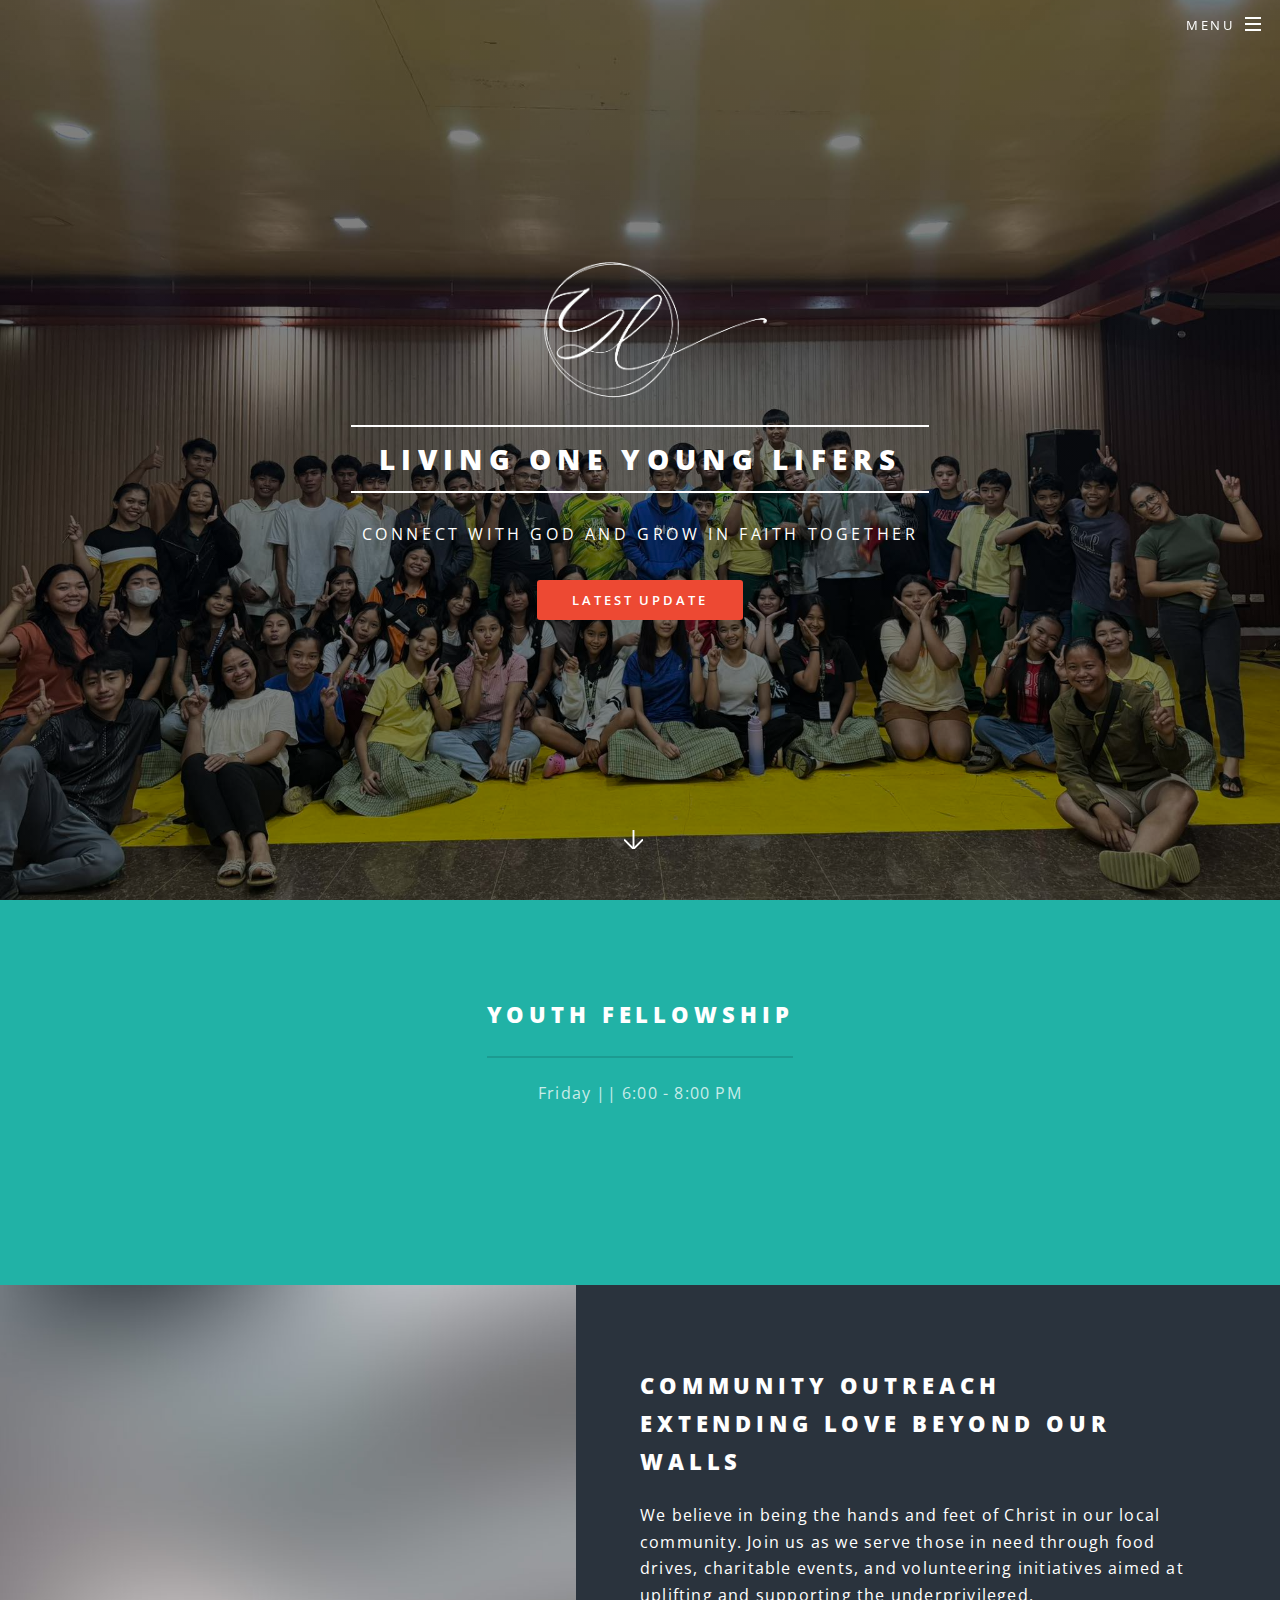
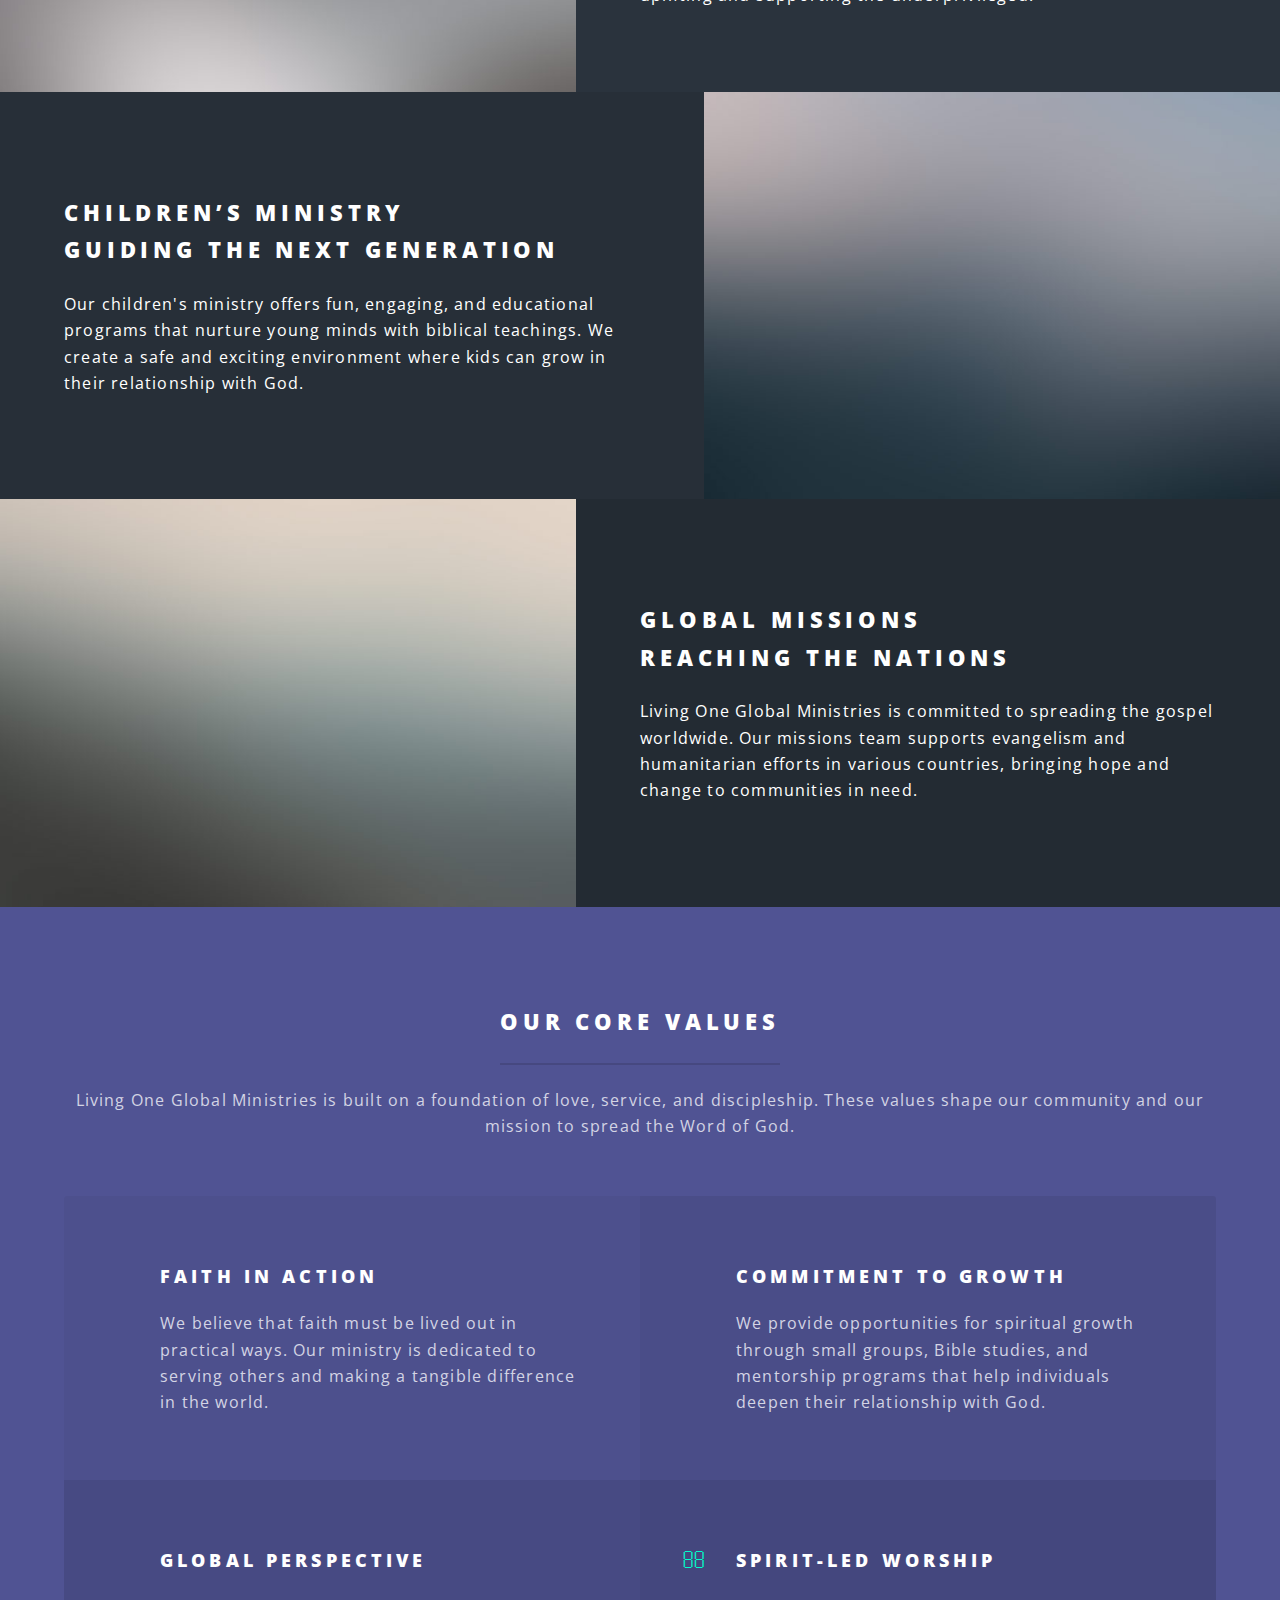
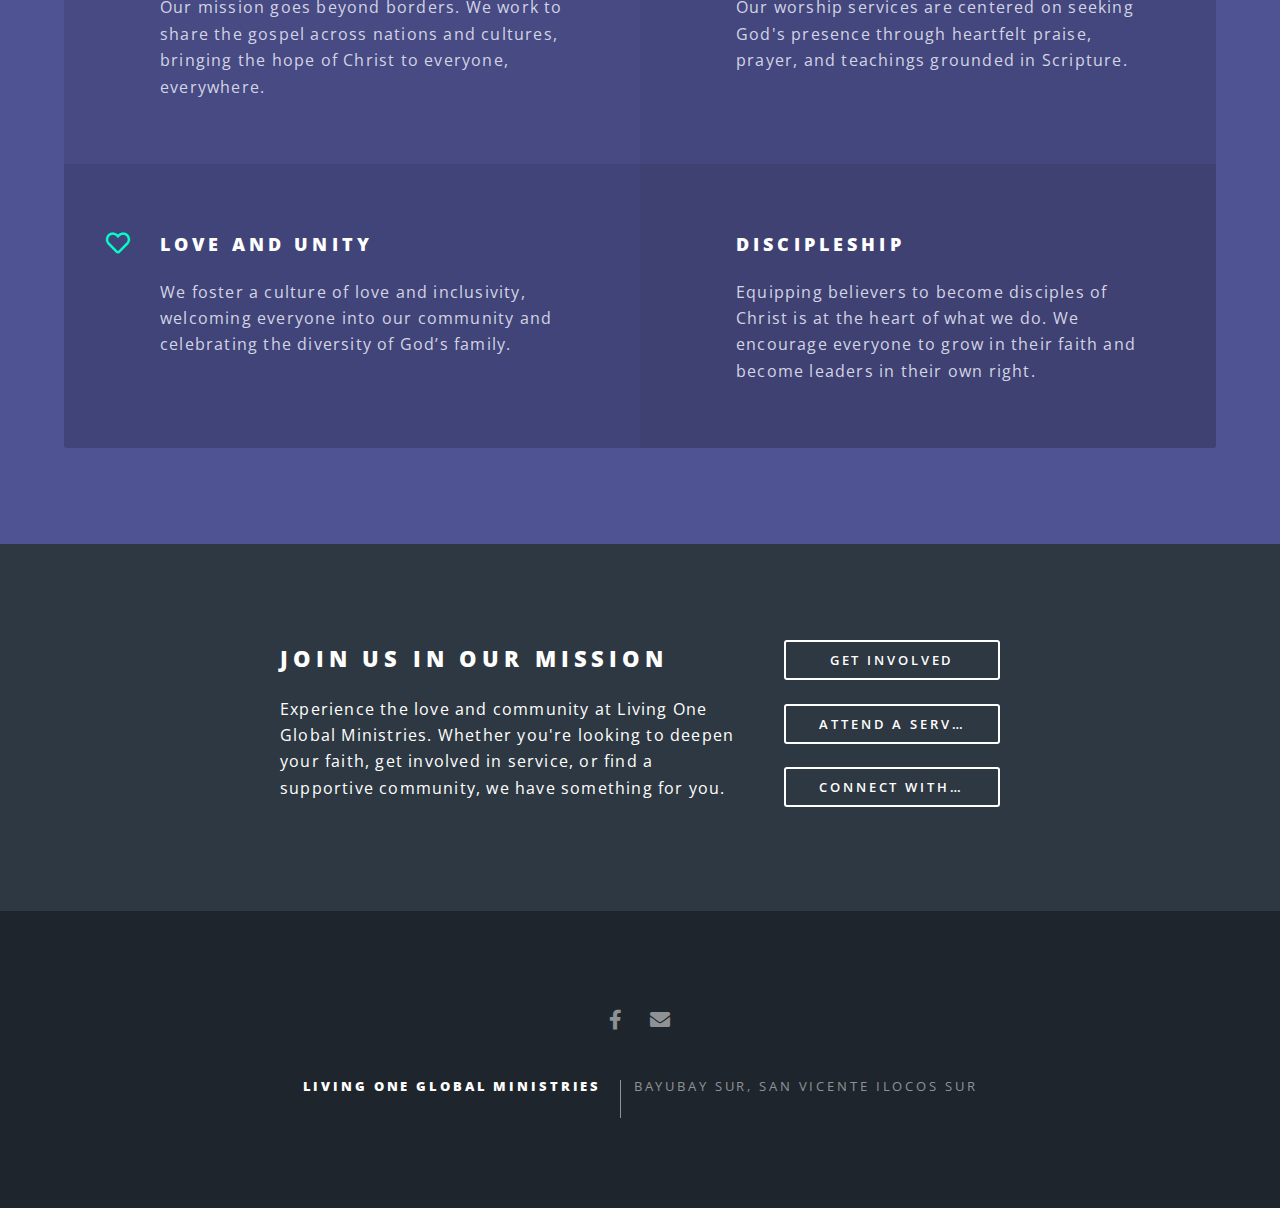
==== index.html @ 043f1c81 "Add files via upload" ====
<!DOCTYPE HTML>
<html>
	<head>
		<title>Living One Young Lifers</title>
		<link rel="icon" href="images/1-removebg-preview.png"
        type="image/x-icon" />
		<meta charset="utf-8" />
		<meta name="viewport" content="width=device-width, initial-scale=1, user-scalable=no" />
		<link rel="stylesheet" href="https://cdnjs.cloudflare.com/ajax/libs/font-awesome/5.15.4/css/all.min.css">

		<link rel="stylesheet" href="assets/css/main.css" />
		<noscript><link rel="stylesheet" href="assets/css/noscript.css" /></noscript>
	</head>
	<body class="landing is-preload">

		<!-- Page Wrapper -->
			<div id="page-wrapper">

				<!-- Header -->
					<header id="header" class="alt">
						<h1><a href="index.html">L1</a></h1>
						<nav id="nav">
							<ul>
								<li class="special">
									<a href="#menu" class="menuToggle"><span>Menu</span></a>
									<div id="menu">
										<ul>
											<li><a href="index.html">Home</a></li>
											<li><a href="organizational/organizational.php">Organizational Chart</a></li>
											<li><a href="ministries.php">Missions</a></li>
											<li><a href="generic.php">Testimonies</a></li>
											<li><a href="projectdone/home.php">Merch</a></li>
											<li><a href="navbarleft/login.php">Log In</a></li>
										</ul>
									</div>
								</li>
							</ul>
						</nav>
					</header>

				<!-- Banner -->
				<section id="banner">
					<div class="inner">
						<img src="images/1-removebg-preview.png" alt="" width="300"><br>
						<h2>Living One Young Lifers</h2>
						
						<p>connect with God and grow in faith together</p>
						<ul class="actions special">
							<li><a href="watch_live.php" class="button primary">Latest Update</a></li>
						</ul>
					</div>
					<a href="#one" class="more scrolly"></a>
				</section>
				
				<!-- One -->
					<section id="one" class="wrapper style1 special">
						<div class="inner">
							<header class="major">
								
								<h2>Youth Fellowship</h2>
								<p>Friday || 6:00 - 8:00 PM </p><br>
								
							</header>
						</div>
					</section>

				<!-- Two -->
				<section id="two" class="wrapper alt style2">
					<section class="spotlight">
						<div class="image"><img src="images/pic01.jpg" alt="" /></div>
						<div class="content">
							<h2>Community Outreach<br />
							Extending Love Beyond Our Walls</h2>
							<p>We believe in being the hands and feet of Christ in our local community. Join us as we serve those in need through food drives, charitable events, and volunteering initiatives aimed at uplifting and supporting the underprivileged.</p>
						</div>
					</section>
					<section class="spotlight">
						<div class="image"><img src="images/pic02.jpg" alt="" /></div>
						<div class="content">
							<h2>Children’s Ministry<br />
							Guiding the Next Generation</h2>
							<p>Our children's ministry offers fun, engaging, and educational programs that nurture young minds with biblical teachings. We create a safe and exciting environment where kids can grow in their relationship with God.</p>
						</div>
					</section>
					<section class="spotlight">
						<div class="image"><img src="images/pic03.jpg" alt="" /></div>
						<div class="content">
							<h2>Global Missions<br />
							Reaching the Nations</h2>
							<p>Living One Global Ministries is committed to spreading the gospel worldwide. Our missions team supports evangelism and humanitarian efforts in various countries, bringing hope and change to communities in need.</p>
						</div>
					</section>
				</section>
				

				<!-- Three -->
				<section id="three" class="wrapper style3 special">
					<div class="inner">
						<header class="major">
							<h2>Our Core Values</h2>
							<p>Living One Global Ministries is built on a foundation of love, service, and discipleship. These values shape our community and our mission to spread the Word of God.</p>
						</header>
						<ul class="features">
							<li class="icon fa-hands-helping">
								<h3>Faith in Action</h3>
								<p>We believe that faith must be lived out in practical ways. Our ministry is dedicated to serving others and making a tangible difference in the world.</p>
							</li>
							<li class="icon fa-seedling">
								<h3>Commitment to Growth</h3>
								<p>We provide opportunities for spiritual growth through small groups, Bible studies, and mentorship programs that help individuals deepen their relationship with God.</p>
							</li>
							<li class="icon fa-globe">
								<h3>Global Perspective</h3>
								<p>Our mission goes beyond borders. We work to share the gospel across nations and cultures, bringing the hope of Christ to everyone, everywhere.</p>
							</li>
							<li class="icon fa-music">
								<h3>Spirit-Led Worship</h3>
								<p>Our worship services are centered on seeking God's presence through heartfelt praise, prayer, and teachings grounded in Scripture.</p>
							</li>
							<li class="icon fa-heart">
								<h3>Love and Unity</h3>
								<p>We foster a culture of love and inclusivity, welcoming everyone into our community and celebrating the diversity of God’s family.</p>
							</li>
							<li class="icon fa-chalkboard-teacher">
								<h3>Discipleship</h3>
								<p>Equipping believers to become disciples of Christ is at the heart of what we do. We encourage everyone to grow in their faith and become leaders in their own right.</p>
							</li>
						</ul>
					</div>
				</section>
				
				

				<!-- CTA -->
				<section id="cta" class="wrapper style4">
					<div class="inner">
						<header>
							<h2>Join Us in Our Mission</h2>
							<p>Experience the love and community at Living One Global Ministries. Whether you're looking to deepen your faith, get involved in service, or find a supportive community, we have something for you.</p>
						</header>
						<ul class="actions stacked">
							<li><a href="#" class="button fit">Get Involved</a></li>
							<li><a href="#" class="button fit">Attend a Service</a></li>
							<li><a href="#" class="button fit">Connect with Us</a></li>
						</ul>
					</div>
				</section>
				

				<!-- Footer -->
					<footer id="footer">
						<ul class="icons">
							<li><a href="https://www.facebook.com/LivingOneHouseofPraise" class="icon brands fa-facebook-f"><span class="label">Facebook</span></a></li>
							<li><a href="#" class="icon solid fa-envelope"><span class="label">Email</span></a></li>
						</ul>
						<ul class="copyright">
							<li><h4>Living One Global Ministries</h4></li>
							<li><p>Bayubay Sur, San Vicente Ilocos Sur</p></li>
						</ul>
					</footer>

			</div>

		
		<!-- Scripts -->
			<script src="assets/js/jquery.min.js"></script>
			<script src="assets/js/jquery.scrollex.min.js"></script>
			<script src="assets/js/jquery.scrolly.min.js"></script>
			<script src="assets/js/browser.min.js"></script>
			<script src="assets/js/breakpoints.min.js"></script>
			<script src="assets/js/util.js"></script>
			<script src="assets/js/main.js"></script>

	</body>
</html>
---- assets/css/main.css ----
@import url(fontawesome-all.min.css);
@import url("https://fonts.googleapis.com/css?family=Open+Sans:400,400italic,600,600italic,800,800italic");

/*
	Spectral by HTML5 UP
	html5up.net | @ajlkn
	Free for personal and commercial use under the CCA 3.0 license (html5up.net/license)
*/

html, body, div, span, applet, object,
iframe, h1, h2, h3, h4, h5, h6, p, blockquote,
pre, a, abbr, acronym, address, big, cite,
code, del, dfn, em, img, ins, kbd, q, s, samp,
small, strike, strong, sub, sup, tt, var, b,
u, i, center, dl, dt, dd, ol, ul, li, fieldset,
form, label, legend, table, caption, tbody,
tfoot, thead, tr, th, td, article, aside,
canvas, details, embed, figure, figcaption,
footer, header, hgroup, menu, nav, output, ruby,
section, summary, time, mark, audio, video {
	margin: 0;
	padding: 0;
	border: 0;
	font-size: 100%;
	font: inherit;
	vertical-align: baseline;}

article, aside, details, figcaption, figure,
footer, header, hgroup, menu, nav, section {
	display: block;}

body {
	line-height: 1;
}

ol, ul {
	list-style: none;
}

blockquote, q {
	quotes: none;
}

	blockquote:before, blockquote:after, q:before, q:after {
		content: '';
		content: none;
	}

table {
	border-collapse: collapse;
	border-spacing: 0;
}

body {
	-webkit-text-size-adjust: none;
}

mark {
	background-color: transparent;
	color: inherit;
}

input::-moz-focus-inner {
	border: 0;
	padding: 0;
}

input, select, textarea {
	-moz-appearance: none;
	-webkit-appearance: none;
	-ms-appearance: none;
	appearance: none;
}

/* Basic */

	@-ms-viewport {
		width: device-width;
	}

	html {
		box-sizing: border-box;
	}

	*, *:before, *:after {
		box-sizing: inherit;
	}

	body {
		background: #2e3842;
	}

		body.is-preload *, body.is-preload *:before, body.is-preload *:after {
			-moz-animation: none !important;
			-webkit-animation: none !important;
			-ms-animation: none !important;
			animation: none !important;
			-moz-transition: none !important;
			-webkit-transition: none !important;
			-ms-transition: none !important;
			transition: none !important;
		}

	body, input, select, textarea {
		color: #fff;
		font-family: "Open Sans", Helvetica, sans-serif;
		font-size: 15pt;
		font-weight: 400;
		letter-spacing: 0.075em;
		line-height: 1.65em;
	}

		@media screen and (max-width: 1680px) {

			body, input, select, textarea {
				font-size: 13pt;
			}

		}

		@media screen and (max-width: 1280px) {

			body, input, select, textarea {
				font-size: 12pt;
			}

		}

		@media screen and (max-width: 736px) {

			body, input, select, textarea {
				font-size: 11pt;
				letter-spacing: 0.0375em;
			}

		}

	a {
		-moz-transition: color 0.2s ease, border-bottom-color 0.2s ease;
		-webkit-transition: color 0.2s ease, border-bottom-color 0.2s ease;
		-ms-transition: color 0.2s ease, border-bottom-color 0.2s ease;
		transition: color 0.2s ease, border-bottom-color 0.2s ease;
		border-bottom: dotted 1px;
		color: inherit;
		text-decoration: none;
	}

		a:hover {
			border-bottom-color: transparent;
		}

	strong, b {
		color: #fff;
		font-weight: 600;
	}

	em, i {
		font-style: italic;
	}

	p {
		margin: 0 0 2em 0;
	}

	h1, h2, h3, h4, h5, h6 {
		color: #fff;
		font-weight: 800;
		letter-spacing: 0.225em;
		line-height: 1em;
		margin: 0 0 1em 0;
		text-transform: uppercase;
	}

		h1 a, h2 a, h3 a, h4 a, h5 a, h6 a {
			color: inherit;
			text-decoration: none;
		}

	h2 {
		font-size: 1.35em;
		line-height: 1.75em;
	}

		@media screen and (max-width: 736px) {

			h2 {
				font-size: 1.1em;
				line-height: 1.65em;
			}

		}

	h3 {
		font-size: 1.15em;
		line-height: 1.75em;
	}

		@media screen and (max-width: 736px) {

			h3 {
				font-size: 1em;
				line-height: 1.65em;
			}

		}

	h4 {
		font-size: 1em;
		line-height: 1.5em;
	}

	h5 {
		font-size: 0.8em;
		line-height: 1.5em;
	}

	h6 {
		font-size: 0.7em;
		line-height: 1.5em;
	}

	sub {
		font-size: 0.8em;
		position: relative;
		top: 0.5em;
	}

	sup {
		font-size: 0.8em;
		position: relative;
		top: -0.5em;
	}

	hr {
		border: 0;
		border-bottom: solid 2px #fff;
		margin: 3em 0;
	}

		hr.major {
			margin: 4.5em 0;
		}

	blockquote {
		border-left: solid 4px #fff;
		font-style: italic;
		margin: 0 0 2em 0;
		padding: 0.5em 0 0.5em 2em;
	}

	code {
		background: rgba(144, 144, 144, 0.25);
		border-radius: 3px;
		font-family: "Courier New", monospace;
		font-size: 0.9em;
		letter-spacing: 0;
		margin: 0 0.25em;
		padding: 0.25em 0.65em;
	}

	pre {
		-webkit-overflow-scrolling: touch;
		font-family: "Courier New", monospace;
		font-size: 0.9em;
		margin: 0 0 2em 0;
	}

		pre code {
			display: block;
			line-height: 1.75em;
			padding: 1em 1.5em;
			overflow-x: auto;
		}

	.align-left {
		text-align: left;
	}

	.align-center {
		text-align: center;
	}

	.align-right {
		text-align: right;
	}

/* Row */

	.row {
		display: flex;
		flex-wrap: wrap;
		box-sizing: border-box;
		align-items: stretch;
	}

		.row > * {
			box-sizing: border-box;
		}

		.row.gtr-uniform > * > :last-child {
			margin-bottom: 0;
		}

		.row.aln-left {
			justify-content: flex-start;
		}

		.row.aln-center {
			justify-content: center;
		}

		.row.aln-right {
			justify-content: flex-end;
		}

		.row.aln-top {
			align-items: flex-start;
		}

		.row.aln-middle {
			align-items: center;
		}

		.row.aln-bottom {
			align-items: flex-end;
		}

		.row > .imp {
			order: -1;
		}

		.row > .col-1 {
			width: 8.33333%;
		}

		.row > .off-1 {
			margin-left: 8.33333%;
		}

		.row > .col-2 {
			width: 16.66667%;
		}

		.row > .off-2 {
			margin-left: 16.66667%;
		}

		.row > .col-3 {
			width: 25%;
		}

		.row > .off-3 {
			margin-left: 25%;
		}

		.row > .col-4 {
			width: 33.33333%;
		}

		.row > .off-4 {
			margin-left: 33.33333%;
		}

		.row > .col-5 {
			width: 41.66667%;
		}

		.row > .off-5 {
			margin-left: 41.66667%;
		}

		.row > .col-6 {
			width: 50%;
		}

		.row > .off-6 {
			margin-left: 50%;
		}

		.row > .col-7 {
			width: 58.33333%;
		}

		.row > .off-7 {
			margin-left: 58.33333%;
		}

		.row > .col-8 {
			width: 66.66667%;
		}

		.row > .off-8 {
			margin-left: 66.66667%;
		}

		.row > .col-9 {
			width: 75%;
		}

		.row > .off-9 {
			margin-left: 75%;
		}

		.row > .col-10 {
			width: 83.33333%;
		}

		.row > .off-10 {
			margin-left: 83.33333%;
		}

		.row > .col-11 {
			width: 91.66667%;
		}

		.row > .off-11 {
			margin-left: 91.66667%;
		}

		.row > .col-12 {
			width: 100%;
		}

		.row > .off-12 {
			margin-left: 100%;
		}

		.row.gtr-0 {
			margin-top: 0;
			margin-left: 0em;
		}

			.row.gtr-0 > * {
				padding: 0 0 0 0em;
			}

			.row.gtr-0.gtr-uniform {
				margin-top: 0em;
			}

				.row.gtr-0.gtr-uniform > * {
					padding-top: 0em;
				}

		.row.gtr-25 {
			margin-top: 0;
			margin-left: -0.375em;
		}

			.row.gtr-25 > * {
				padding: 0 0 0 0.375em;
			}

			.row.gtr-25.gtr-uniform {
				margin-top: -0.375em;
			}

				.row.gtr-25.gtr-uniform > * {
					padding-top: 0.375em;
				}

		.row.gtr-50 {
			margin-top: 0;
			margin-left: -0.75em;
		}

			.row.gtr-50 > * {
				padding: 0 0 0 0.75em;
			}

			.row.gtr-50.gtr-uniform {
				margin-top: -0.75em;
			}

				.row.gtr-50.gtr-uniform > * {
					padding-top: 0.75em;
				}

		.row {
			margin-top: 0;
			margin-left: -1.5em;
		}

			.row > * {
				padding: 0 0 0 1.5em;
			}

			.row.gtr-uniform {
				margin-top: -1.5em;
			}

				.row.gtr-uniform > * {
					padding-top: 1.5em;
				}

		.row.gtr-150 {
			margin-top: 0;
			margin-left: -2.25em;
		}

			.row.gtr-150 > * {
				padding: 0 0 0 2.25em;
			}

			.row.gtr-150.gtr-uniform {
				margin-top: -2.25em;
			}

				.row.gtr-150.gtr-uniform > * {
					padding-top: 2.25em;
				}

		.row.gtr-200 {
			margin-top: 0;
			margin-left: -3em;
		}

			.row.gtr-200 > * {
				padding: 0 0 0 3em;
			}

			.row.gtr-200.gtr-uniform {
				margin-top: -3em;
			}

				.row.gtr-200.gtr-uniform > * {
					padding-top: 3em;
				}

		@media screen and (max-width: 1680px) {

			.row {
				display: flex;
				flex-wrap: wrap;
				box-sizing: border-box;
				align-items: stretch;
			}

				.row > * {
					box-sizing: border-box;
				}

				.row.gtr-uniform > * > :last-child {
					margin-bottom: 0;
				}

				.row.aln-left {
					justify-content: flex-start;
				}

				.row.aln-center {
					justify-content: center;
				}

				.row.aln-right {
					justify-content: flex-end;
				}

				.row.aln-top {
					align-items: flex-start;
				}

				.row.aln-middle {
					align-items: center;
				}

				.row.aln-bottom {
					align-items: flex-end;
				}

				.row > .imp-xlarge {
					order: -1;
				}

				.row > .col-1-xlarge {
					width: 8.33333%;
				}

				.row > .off-1-xlarge {
					margin-left: 8.33333%;
				}

				.row > .col-2-xlarge {
					width: 16.66667%;
				}

				.row > .off-2-xlarge {
					margin-left: 16.66667%;
				}

				.row > .col-3-xlarge {
					width: 25%;
				}

				.row > .off-3-xlarge {
					margin-left: 25%;
				}

				.row > .col-4-xlarge {
					width: 33.33333%;
				}

				.row > .off-4-xlarge {
					margin-left: 33.33333%;
				}

				.row > .col-5-xlarge {
					width: 41.66667%;
				}

				.row > .off-5-xlarge {
					margin-left: 41.66667%;
				}

				.row > .col-6-xlarge {
					width: 50%;
				}

				.row > .off-6-xlarge {
					margin-left: 50%;
				}

				.row > .col-7-xlarge {
					width: 58.33333%;
				}

				.row > .off-7-xlarge {
					margin-left: 58.33333%;
				}

				.row > .col-8-xlarge {
					width: 66.66667%;
				}

				.row > .off-8-xlarge {
					margin-left: 66.66667%;
				}

				.row > .col-9-xlarge {
					width: 75%;
				}

				.row > .off-9-xlarge {
					margin-left: 75%;
				}

				.row > .col-10-xlarge {
					width: 83.33333%;
				}

				.row > .off-10-xlarge {
					margin-left: 83.33333%;
				}

				.row > .col-11-xlarge {
					width: 91.66667%;
				}

				.row > .off-11-xlarge {
					margin-left: 91.66667%;
				}

				.row > .col-12-xlarge {
					width: 100%;
				}

				.row > .off-12-xlarge {
					margin-left: 100%;
				}

				.row.gtr-0 {
					margin-top: 0;
					margin-left: 0em;
				}

					.row.gtr-0 > * {
						padding: 0 0 0 0em;
					}

					.row.gtr-0.gtr-uniform {
						margin-top: 0em;
					}

						.row.gtr-0.gtr-uniform > * {
							padding-top: 0em;
						}

				.row.gtr-25 {
					margin-top: 0;
					margin-left: -0.375em;
				}

					.row.gtr-25 > * {
						padding: 0 0 0 0.375em;
					}

					.row.gtr-25.gtr-uniform {
						margin-top: -0.375em;
					}

						.row.gtr-25.gtr-uniform > * {
							padding-top: 0.375em;
						}

				.row.gtr-50 {
					margin-top: 0;
					margin-left: -0.75em;
				}

					.row.gtr-50 > * {
						padding: 0 0 0 0.75em;
					}

					.row.gtr-50.gtr-uniform {
						margin-top: -0.75em;
					}

						.row.gtr-50.gtr-uniform > * {
							padding-top: 0.75em;
						}

				.row {
					margin-top: 0;
					margin-left: -1.5em;
				}

					.row > * {
						padding: 0 0 0 1.5em;
					}

					.row.gtr-uniform {
						margin-top: -1.5em;
					}

						.row.gtr-uniform > * {
							padding-top: 1.5em;
						}

				.row.gtr-150 {
					margin-top: 0;
					margin-left: -2.25em;
				}

					.row.gtr-150 > * {
						padding: 0 0 0 2.25em;
					}

					.row.gtr-150.gtr-uniform {
						margin-top: -2.25em;
					}

						.row.gtr-150.gtr-uniform > * {
							padding-top: 2.25em;
						}

				.row.gtr-200 {
					margin-top: 0;
					margin-left: -3em;
				}

					.row.gtr-200 > * {
						padding: 0 0 0 3em;
					}

					.row.gtr-200.gtr-uniform {
						margin-top: -3em;
					}

						.row.gtr-200.gtr-uniform > * {
							padding-top: 3em;
						}

		}

		@media screen and (max-width: 1280px) {

			.row {
				display: flex;
				flex-wrap: wrap;
				box-sizing: border-box;
				align-items: stretch;
			}

				.row > * {
					box-sizing: border-box;
				}

				.row.gtr-uniform > * > :last-child {
					margin-bottom: 0;
				}

				.row.aln-left {
					justify-content: flex-start;
				}

				.row.aln-center {
					justify-content: center;
				}

				.row.aln-right {
					justify-content: flex-end;
				}

				.row.aln-top {
					align-items: flex-start;
				}

				.row.aln-middle {
					align-items: center;
				}

				.row.aln-bottom {
					align-items: flex-end;
				}

				.row > .imp-large {
					order: -1;
				}

				.row > .col-1-large {
					width: 8.33333%;
				}

				.row > .off-1-large {
					margin-left: 8.33333%;
				}

				.row > .col-2-large {
					width: 16.66667%;
				}

				.row > .off-2-large {
					margin-left: 16.66667%;
				}

				.row > .col-3-large {
					width: 25%;
				}

				.row > .off-3-large {
					margin-left: 25%;
				}

				.row > .col-4-large {
					width: 33.33333%;
				}

				.row > .off-4-large {
					margin-left: 33.33333%;
				}

				.row > .col-5-large {
					width: 41.66667%;
				}

				.row > .off-5-large {
					margin-left: 41.66667%;
				}

				.row > .col-6-large {
					width: 50%;
				}

				.row > .off-6-large {
					margin-left: 50%;
				}

				.row > .col-7-large {
					width: 58.33333%;
				}

				.row > .off-7-large {
					margin-left: 58.33333%;
				}

				.row > .col-8-large {
					width: 66.66667%;
				}

				.row > .off-8-large {
					margin-left: 66.66667%;
				}

				.row > .col-9-large {
					width: 75%;
				}

				.row > .off-9-large {
					margin-left: 75%;
				}

				.row > .col-10-large {
					width: 83.33333%;
				}

				.row > .off-10-large {
					margin-left: 83.33333%;
				}

				.row > .col-11-large {
					width: 91.66667%;
				}

				.row > .off-11-large {
					margin-left: 91.66667%;
				}

				.row > .col-12-large {
					width: 100%;
				}

				.row > .off-12-large {
					margin-left: 100%;
				}

				.row.gtr-0 {
					margin-top: 0;
					margin-left: 0em;
				}

					.row.gtr-0 > * {
						padding: 0 0 0 0em;
					}

					.row.gtr-0.gtr-uniform {
						margin-top: 0em;
					}

						.row.gtr-0.gtr-uniform > * {
							padding-top: 0em;
						}

				.row.gtr-25 {
					margin-top: 0;
					margin-left: -0.375em;
				}

					.row.gtr-25 > * {
						padding: 0 0 0 0.375em;
					}

					.row.gtr-25.gtr-uniform {
						margin-top: -0.375em;
					}

						.row.gtr-25.gtr-uniform > * {
							padding-top: 0.375em;
						}

				.row.gtr-50 {
					margin-top: 0;
					margin-left: -0.75em;
				}

					.row.gtr-50 > * {
						padding: 0 0 0 0.75em;
					}

					.row.gtr-50.gtr-uniform {
						margin-top: -0.75em;
					}

						.row.gtr-50.gtr-uniform > * {
							padding-top: 0.75em;
						}

				.row {
					margin-top: 0;
					margin-left: -1.5em;
				}

					.row > * {
						padding: 0 0 0 1.5em;
					}

					.row.gtr-uniform {
						margin-top: -1.5em;
					}

						.row.gtr-uniform > * {
							padding-top: 1.5em;
						}

				.row.gtr-150 {
					margin-top: 0;
					margin-left: -2.25em;
				}

					.row.gtr-150 > * {
						padding: 0 0 0 2.25em;
					}

					.row.gtr-150.gtr-uniform {
						margin-top: -2.25em;
					}

						.row.gtr-150.gtr-uniform > * {
							padding-top: 2.25em;
						}

				.row.gtr-200 {
					margin-top: 0;
					margin-left: -3em;
				}

					.row.gtr-200 > * {
						padding: 0 0 0 3em;
					}

					.row.gtr-200.gtr-uniform {
						margin-top: -3em;
					}

						.row.gtr-200.gtr-uniform > * {
							padding-top: 3em;
						}

		}

		@media screen and (max-width: 980px) {

			.row {
				display: flex;
				flex-wrap: wrap;
				box-sizing: border-box;
				align-items: stretch;
			}

				.row > * {
					box-sizing: border-box;
				}

				.row.gtr-uniform > * > :last-child {
					margin-bottom: 0;
				}

				.row.aln-left {
					justify-content: flex-start;
				}

				.row.aln-center {
					justify-content: center;
				}

				.row.aln-right {
					justify-content: flex-end;
				}

				.row.aln-top {
					align-items: flex-start;
				}

				.row.aln-middle {
					align-items: center;
				}

				.row.aln-bottom {
					align-items: flex-end;
				}

				.row > .imp-medium {
					order: -1;
				}

				.row > .col-1-medium {
					width: 8.33333%;
				}

				.row > .off-1-medium {
					margin-left: 8.33333%;
				}

				.row > .col-2-medium {
					width: 16.66667%;
				}

				.row > .off-2-medium {
					margin-left: 16.66667%;
				}

				.row > .col-3-medium {
					width: 25%;
				}

				.row > .off-3-medium {
					margin-left: 25%;
				}

				.row > .col-4-medium {
					width: 33.33333%;
				}

				.row > .off-4-medium {
					margin-left: 33.33333%;
				}

				.row > .col-5-medium {
					width: 41.66667%;
				}

				.row > .off-5-medium {
					margin-left: 41.66667%;
				}

				.row > .col-6-medium {
					width: 50%;
				}

				.row > .off-6-medium {
					margin-left: 50%;
				}

				.row > .col-7-medium {
					width: 58.33333%;
				}

				.row > .off-7-medium {
					margin-left: 58.33333%;
				}

				.row > .col-8-medium {
					width: 66.66667%;
				}

				.row > .off-8-medium {
					margin-left: 66.66667%;
				}

				.row > .col-9-medium {
					width: 75%;
				}

				.row > .off-9-medium {
					margin-left: 75%;
				}

				.row > .col-10-medium {
					width: 83.33333%;
				}

				.row > .off-10-medium {
					margin-left: 83.33333%;
				}

				.row > .col-11-medium {
					width: 91.66667%;
				}

				.row > .off-11-medium {
					margin-left: 91.66667%;
				}

				.row > .col-12-medium {
					width: 100%;
				}

				.row > .off-12-medium {
					margin-left: 100%;
				}

				.row.gtr-0 {
					margin-top: 0;
					margin-left: 0em;
				}

					.row.gtr-0 > * {
						padding: 0 0 0 0em;
					}

					.row.gtr-0.gtr-uniform {
						margin-top: 0em;
					}

						.row.gtr-0.gtr-uniform > * {
							padding-top: 0em;
						}

				.row.gtr-25 {
					margin-top: 0;
					margin-left: -0.375em;
				}

					.row.gtr-25 > * {
						padding: 0 0 0 0.375em;
					}

					.row.gtr-25.gtr-uniform {
						margin-top: -0.375em;
					}

						.row.gtr-25.gtr-uniform > * {
							padding-top: 0.375em;
						}

				.row.gtr-50 {
					margin-top: 0;
					margin-left: -0.75em;
				}

					.row.gtr-50 > * {
						padding: 0 0 0 0.75em;
					}

					.row.gtr-50.gtr-uniform {
						margin-top: -0.75em;
					}

						.row.gtr-50.gtr-uniform > * {
							padding-top: 0.75em;
						}

				.row {
					margin-top: 0;
					margin-left: -1.5em;
				}

					.row > * {
						padding: 0 0 0 1.5em;
					}

					.row.gtr-uniform {
						margin-top: -1.5em;
					}

						.row.gtr-uniform > * {
							padding-top: 1.5em;
						}

				.row.gtr-150 {
					margin-top: 0;
					margin-left: -2.25em;
				}

					.row.gtr-150 > * {
						padding: 0 0 0 2.25em;
					}

					.row.gtr-150.gtr-uniform {
						margin-top: -2.25em;
					}

						.row.gtr-150.gtr-uniform > * {
							padding-top: 2.25em;
						}

				.row.gtr-200 {
					margin-top: 0;
					margin-left: -3em;
				}

					.row.gtr-200 > * {
						padding: 0 0 0 3em;
					}

					.row.gtr-200.gtr-uniform {
						margin-top: -3em;
					}

						.row.gtr-200.gtr-uniform > * {
							padding-top: 3em;
						}

		}

		@media screen and (max-width: 736px) {

			.row {
				display: flex;
				flex-wrap: wrap;
				box-sizing: border-box;
				align-items: stretch;
			}

				.row > * {
					box-sizing: border-box;
				}

				.row.gtr-uniform > * > :last-child {
					margin-bottom: 0;
				}

				.row.aln-left {
					justify-content: flex-start;
				}

				.row.aln-center {
					justify-content: center;
				}

				.row.aln-right {
					justify-content: flex-end;
				}

				.row.aln-top {
					align-items: flex-start;
				}

				.row.aln-middle {
					align-items: center;
				}

				.row.aln-bottom {
					align-items: flex-end;
				}

				.row > .imp-small {
					order: -1;
				}

				.row > .col-1-small {
					width: 8.33333%;
				}

				.row > .off-1-small {
					margin-left: 8.33333%;
				}

				.row > .col-2-small {
					width: 16.66667%;
				}

				.row > .off-2-small {
					margin-left: 16.66667%;
				}

				.row > .col-3-small {
					width: 25%;
				}

				.row > .off-3-small {
					margin-left: 25%;
				}

				.row > .col-4-small {
					width: 33.33333%;
				}

				.row > .off-4-small {
					margin-left: 33.33333%;
				}

				.row > .col-5-small {
					width: 41.66667%;
				}

				.row > .off-5-small {
					margin-left: 41.66667%;
				}

				.row > .col-6-small {
					width: 50%;
				}

				.row > .off-6-small {
					margin-left: 50%;
				}

				.row > .col-7-small {
					width: 58.33333%;
				}

				.row > .off-7-small {
					margin-left: 58.33333%;
				}

				.row > .col-8-small {
					width: 66.66667%;
				}

				.row > .off-8-small {
					margin-left: 66.66667%;
				}

				.row > .col-9-small {
					width: 75%;
				}

				.row > .off-9-small {
					margin-left: 75%;
				}

				.row > .col-10-small {
					width: 83.33333%;
				}

				.row > .off-10-small {
					margin-left: 83.33333%;
				}

				.row > .col-11-small {
					width: 91.66667%;
				}

				.row > .off-11-small {
					margin-left: 91.66667%;
				}

				.row > .col-12-small {
					width: 100%;
				}

				.row > .off-12-small {
					margin-left: 100%;
				}

				.row.gtr-0 {
					margin-top: 0;
					margin-left: 0em;
				}

					.row.gtr-0 > * {
						padding: 0 0 0 0em;
					}

					.row.gtr-0.gtr-uniform {
						margin-top: 0em;
					}

						.row.gtr-0.gtr-uniform > * {
							padding-top: 0em;
						}

				.row.gtr-25 {
					margin-top: 0;
					margin-left: -0.375em;
				}

					.row.gtr-25 > * {
						padding: 0 0 0 0.375em;
					}

					.row.gtr-25.gtr-uniform {
						margin-top: -0.375em;
					}

						.row.gtr-25.gtr-uniform > * {
							padding-top: 0.375em;
						}

				.row.gtr-50 {
					margin-top: 0;
					margin-left: -0.75em;
				}

					.row.gtr-50 > * {
						padding: 0 0 0 0.75em;
					}

					.row.gtr-50.gtr-uniform {
						margin-top: -0.75em;
					}

						.row.gtr-50.gtr-uniform > * {
							padding-top: 0.75em;
						}

				.row {
					margin-top: 0;
					margin-left: -1.5em;
				}

					.row > * {
						padding: 0 0 0 1.5em;
					}

					.row.gtr-uniform {
						margin-top: -1.5em;
					}

						.row.gtr-uniform > * {
							padding-top: 1.5em;
						}

				.row.gtr-150 {
					margin-top: 0;
					margin-left: -2.25em;
				}

					.row.gtr-150 > * {
						padding: 0 0 0 2.25em;
					}

					.row.gtr-150.gtr-uniform {
						margin-top: -2.25em;
					}

						.row.gtr-150.gtr-uniform > * {
							padding-top: 2.25em;
						}

				.row.gtr-200 {
					margin-top: 0;
					margin-left: -3em;
				}

					.row.gtr-200 > * {
						padding: 0 0 0 3em;
					}

					.row.gtr-200.gtr-uniform {
						margin-top: -3em;
					}

						.row.gtr-200.gtr-uniform > * {
							padding-top: 3em;
						}

		}

		@media screen and (max-width: 480px) {

			.row {
				display: flex;
				flex-wrap: wrap;
				box-sizing: border-box;
				align-items: stretch;
			}

				.row > * {
					box-sizing: border-box;
				}

				.row.gtr-uniform > * > :last-child {
					margin-bottom: 0;
				}

				.row.aln-left {
					justify-content: flex-start;
				}

				.row.aln-center {
					justify-content: center;
				}

				.row.aln-right {
					justify-content: flex-end;
				}

				.row.aln-top {
					align-items: flex-start;
				}

				.row.aln-middle {
					align-items: center;
				}

				.row.aln-bottom {
					align-items: flex-end;
				}

				.row > .imp-xsmall {
					order: -1;
				}

				.row > .col-1-xsmall {
					width: 8.33333%;
				}

				.row > .off-1-xsmall {
					margin-left: 8.33333%;
				}

				.row > .col-2-xsmall {
					width: 16.66667%;
				}

				.row > .off-2-xsmall {
					margin-left: 16.66667%;
				}

				.row > .col-3-xsmall {
					width: 25%;
				}

				.row > .off-3-xsmall {
					margin-left: 25%;
				}

				.row > .col-4-xsmall {
					width: 33.33333%;
				}

				.row > .off-4-xsmall {
					margin-left: 33.33333%;
				}

				.row > .col-5-xsmall {
					width: 41.66667%;
				}

				.row > .off-5-xsmall {
					margin-left: 41.66667%;
				}

				.row > .col-6-xsmall {
					width: 50%;
				}

				.row > .off-6-xsmall {
					margin-left: 50%;
				}

				.row > .col-7-xsmall {
					width: 58.33333%;
				}

				.row > .off-7-xsmall {
					margin-left: 58.33333%;
				}

				.row > .col-8-xsmall {
					width: 66.66667%;
				}

				.row > .off-8-xsmall {
					margin-left: 66.66667%;
				}

				.row > .col-9-xsmall {
					width: 75%;
				}

				.row > .off-9-xsmall {
					margin-left: 75%;
				}

				.row > .col-10-xsmall {
					width: 83.33333%;
				}

				.row > .off-10-xsmall {
					margin-left: 83.33333%;
				}

				.row > .col-11-xsmall {
					width: 91.66667%;
				}

				.row > .off-11-xsmall {
					margin-left: 91.66667%;
				}

				.row > .col-12-xsmall {
					width: 100%;
				}

				.row > .off-12-xsmall {
					margin-left: 100%;
				}

				.row.gtr-0 {
					margin-top: 0;
					margin-left: 0em;
				}

					.row.gtr-0 > * {
						padding: 0 0 0 0em;
					}

					.row.gtr-0.gtr-uniform {
						margin-top: 0em;
					}

						.row.gtr-0.gtr-uniform > * {
							padding-top: 0em;
						}

				.row.gtr-25 {
					margin-top: 0;
					margin-left: -0.375em;
				}

					.row.gtr-25 > * {
						padding: 0 0 0 0.375em;
					}

					.row.gtr-25.gtr-uniform {
						margin-top: -0.375em;
					}

						.row.gtr-25.gtr-uniform > * {
							padding-top: 0.375em;
						}

				.row.gtr-50 {
					margin-top: 0;
					margin-left: -0.75em;
				}

					.row.gtr-50 > * {
						padding: 0 0 0 0.75em;
					}

					.row.gtr-50.gtr-uniform {
						margin-top: -0.75em;
					}

						.row.gtr-50.gtr-uniform > * {
							padding-top: 0.75em;
						}

				.row {
					margin-top: 0;
					margin-left: -1.5em;
				}

					.row > * {
						padding: 0 0 0 1.5em;
					}

					.row.gtr-uniform {
						margin-top: -1.5em;
					}

						.row.gtr-uniform > * {
							padding-top: 1.5em;
						}

				.row.gtr-150 {
					margin-top: 0;
					margin-left: -2.25em;
				}

					.row.gtr-150 > * {
						padding: 0 0 0 2.25em;
					}

					.row.gtr-150.gtr-uniform {
						margin-top: -2.25em;
					}

						.row.gtr-150.gtr-uniform > * {
							padding-top: 2.25em;
						}

				.row.gtr-200 {
					margin-top: 0;
					margin-left: -3em;
				}

					.row.gtr-200 > * {
						padding: 0 0 0 3em;
					}

					.row.gtr-200.gtr-uniform {
						margin-top: -3em;
					}

						.row.gtr-200.gtr-uniform > * {
							padding-top: 3em;
						}

		}

/* Section/Article */

	section.special, article.special {
		text-align: center;
	}

	header p {
		color: rgba(255, 255, 255, 0.5);
		position: relative;
		top: -0.25em;
	}

	header h3 + p {
		font-size: 1.1em;
	}

	header h4 + p,
	header h5 + p,
	header h6 + p {
		font-size: 0.9em;
	}

	header.major {
		margin: 0 0 3.5em 0;
	}

		header.major h2, header.major h3, header.major h4, header.major h5, header.major h6 {
			border-bottom: solid 2px #fff;
			display: inline-block;
			padding-bottom: 1em;
			position: relative;
		}

			header.major h2:after, header.major h3:after, header.major h4:after, header.major h5:after, header.major h6:after {
				content: '';
				display: block;
				height: 1px;
			}

		header.major p {
			color: #fff;
			top: 0;
		}

		@media screen and (max-width: 736px) {

			header.major {
				margin: 0 0 2em 0;
			}

		}

	@media screen and (max-width: 980px) {

		header br {
			display: none;
		}

	}

/* Form */

	form {
		margin: 0 0 2em 0;
	}

	label {
		color: #fff;
		display: block;
		font-size: 0.9em;
		font-weight: 600;
		margin: 0 0 1em 0;
	}

	input[type="text"],
	input[type="password"],
	input[type="email"],
	select,
	textarea {
		-moz-appearance: none;
		-webkit-appearance: none;
		-ms-appearance: none;
		appearance: none;
		background-color: rgba(144, 144, 144, 0.25);
		border-radius: 3px;
		border: none;
		color: inherit;
		display: block;
		outline: 0;
		padding: 0 1em;
		text-decoration: none;
		width: 100%;
	}

		input[type="text"]:invalid,
		input[type="password"]:invalid,
		input[type="email"]:invalid,
		select:invalid,
		textarea:invalid {
			box-shadow: none;
		}

		input[type="text"]:focus,
		input[type="password"]:focus,
		input[type="email"]:focus,
		select:focus,
		textarea:focus {
			box-shadow: 0 0 0 2px #21b2a6;
		}

	select {
		background-size: 1.25em;
		background-repeat: no-repeat;
		background-position: calc(100% - 1em) center;
		height: 2.75em;
		padding-right: 2.75em;
		text-overflow: ellipsis;
	}

		select:focus::-ms-value {
			background-color: transparent;
		}

		select::-ms-expand {
			display: none;
		}

	input[type="text"],
	input[type="password"],
	input[type="email"],
	select {
		height: 2.75em;
	}

	textarea {
		padding: 0.75em 1em;
	}

	input[type="checkbox"],
	input[type="radio"] {
		-moz-appearance: none;
		-webkit-appearance: none;
		-ms-appearance: none;
		appearance: none;
		display: block;
		float: left;
		margin-right: -2em;
		opacity: 0;
		width: 1em;
		z-index: -1;
	}

		input[type="checkbox"] + label,
		input[type="radio"] + label {
			text-decoration: none;
			color: #fff;
			cursor: pointer;
			display: inline-block;
			font-size: 1em;
			font-weight: 400;
			padding-left: 2.4em;
			padding-right: 0.75em;
			position: relative;
		}

			input[type="checkbox"] + label:before,
			input[type="radio"] + label:before {
				-moz-osx-font-smoothing: grayscale;
				-webkit-font-smoothing: antialiased;
				display: inline-block;
				font-style: normal;
				font-variant: normal;
				text-rendering: auto;
				line-height: 1;
				text-transform: none !important;
				font-family: 'Font Awesome 5 Free';
				font-weight: 900;
			}

			input[type="checkbox"] + label:before,
			input[type="radio"] + label:before {
				background: rgba(144, 144, 144, 0.25);
				border-radius: 3px;
				content: '';
				display: inline-block;
				font-size: 0.8em;
				height: 2.0625em;
				left: 0;
				line-height: 2.0625em;
				position: absolute;
				text-align: center;
				top: 0;
				width: 2.0625em;
			}

		input[type="checkbox"]:checked + label:before,
		input[type="radio"]:checked + label:before {
			background: #2e3842;
			color: #fff;
			content: '\f00c';
		}

		input[type="checkbox"]:focus + label:before,
		input[type="radio"]:focus + label:before {
			box-shadow: 0 0 0 2px #21b2a6;
		}

	input[type="checkbox"] + label:before {
		border-radius: 3px;
	}

	input[type="radio"] + label:before {
		border-radius: 100%;
	}

	::-webkit-input-placeholder {
		color: rgba(255, 255, 255, 0.5) !important;
		opacity: 1.0;
	}

	:-moz-placeholder {
		color: rgba(255, 255, 255, 0.5) !important;
		opacity: 1.0;
	}

	::-moz-placeholder {
		color: rgba(255, 255, 255, 0.5) !important;
		opacity: 1.0;
	}

	:-ms-input-placeholder {
		color: rgba(255, 255, 255, 0.5) !important;
		opacity: 1.0;
	}

/* Box */

	.box {
		border-radius: 3px;
		border: solid 2px #fff;
		margin-bottom: 2em;
		padding: 1.5em;
	}

		.box > :last-child,
		.box > :last-child > :last-child,
		.box > :last-child > :last-child > :last-child {
			margin-bottom: 0;
		}

		.box.alt {
			border: 0;
			border-radius: 0;
			padding: 0;
		}

/* Icon */

	.icon {
		text-decoration: none;
		border-bottom: none;
		position: relative;
	}

		.icon:before {
			-moz-osx-font-smoothing: grayscale;
			-webkit-font-smoothing: antialiased;
			display: inline-block;
			font-style: normal;
			font-variant: normal;
			text-rendering: auto;
			line-height: 1;
			text-transform: none !important;
			font-family: 'Font Awesome 5 Free';
			font-weight: 400;
		}

		.icon > .label {
			display: none;
		}

		.icon:before {
			line-height: inherit;
		}

		.icon.solid:before {
			font-weight: 900;
		}

		.icon.brands:before {
			font-family: 'Font Awesome 5 Brands';
		}

		.icon.major {
			-moz-transform: rotate(-45deg);
			-webkit-transform: rotate(-45deg);
			-ms-transform: rotate(-45deg);
			transform: rotate(-45deg);
			border-radius: 3px;
			border: solid 2px #fff;
			display: inline-block;
			font-size: 1.35em;
			height: calc(3em + 2px);
			line-height: 3em;
			text-align: center;
			width: calc(3em + 2px);
		}

			.icon.major:before {
				-moz-transform: rotate(45deg);
				-webkit-transform: rotate(45deg);
				-ms-transform: rotate(45deg);
				transform: rotate(45deg);
				display: inline-block;
				font-size: 1.5em;
			}

			@media screen and (max-width: 736px) {

				.icon.major {
					font-size: 1em;
				}

			}

		.icon.style1 {
			color: #00ffcc;
		}

		.icon.style2 {
			color: #00f0ff;
		}

		.icon.style3 {
			color: #76ddff;
		}

/* Image */

	.image {
		border-radius: 3px;
		border: 0;
		display: inline-block;
		position: relative;
	}

		.image img {
			border-radius: 3px;
			display: block;
		}

		.image.left {
			float: left;
			margin: 0 2em 2em 0;
			top: 0.25em;
		}

		.image.right {
			float: right;
			margin: 0 0 2em 2em;
			top: 0.25em;
		}

		.image.left, .image.right {
			max-width: 40%;
		}

			.image.left img, .image.right img {
				width: 100%;
			}

		.image.fit {
			display: block;
			margin: 0 0 2em 0;
			width: 100%;
		}

			.image.fit img {
				width: 100%;
			}

/* List */

	ol {
		list-style: decimal;
		margin: 0 0 2em 0;
		padding-left: 1.25em;
	}

		ol li {
			padding-left: 0.25em;
		}

	ul {
		list-style: disc;
		margin: 0 0 2em 0;
		padding-left: 1em;
	}

		ul li {
			padding-left: 0.5em;
		}

		ul.alt {
			list-style: none;
			padding-left: 0;
		}

			ul.alt li {
				border-top: solid 1px #fff;
				padding: 0.5em 0;
			}

				ul.alt li:first-child {
					border-top: 0;
					padding-top: 0;
				}

	dl {
		margin: 0 0 2em 0;
	}

/* Actions */

	ul.actions {
		display: -moz-flex;
		display: -webkit-flex;
		display: -ms-flex;
		display: flex;
		cursor: default;
		list-style: none;
		margin-left: -1em;
		padding-left: 0;
	}

		ul.actions li {
			padding: 0 0 0 1em;
			vertical-align: middle;
		}

		ul.actions.special {
			-moz-justify-content: center;
			-webkit-justify-content: center;
			-ms-justify-content: center;
			justify-content: center;
			width: 100%;
			margin-left: 0;
		}

			ul.actions.special li:first-child {
				padding-left: 0;
			}

		ul.actions.stacked {
			-moz-flex-direction: column;
			-webkit-flex-direction: column;
			-ms-flex-direction: column;
			flex-direction: column;
			margin-left: 0;
		}

			ul.actions.stacked li {
				padding: 1em 0 0 0;
			}

				ul.actions.stacked li:first-child {
					padding-top: 0;
				}

		ul.actions.fit {
			width: calc(100% + 1em);
		}

			ul.actions.fit li {
				-moz-flex-grow: 1;
				-webkit-flex-grow: 1;
				-ms-flex-grow: 1;
				flex-grow: 1;
				-moz-flex-shrink: 1;
				-webkit-flex-shrink: 1;
				-ms-flex-shrink: 1;
				flex-shrink: 1;
				width: 100%;
			}

				ul.actions.fit li > * {
					width: 100%;
				}

			ul.actions.fit.stacked {
				width: 100%;
			}

		@media screen and (max-width: 480px) {

			ul.actions:not(.fixed) {
				-moz-flex-direction: column;
				-webkit-flex-direction: column;
				-ms-flex-direction: column;
				flex-direction: column;
				margin-left: 0;
				width: 100% !important;
			}

				ul.actions:not(.fixed) li {
					-moz-flex-grow: 1;
					-webkit-flex-grow: 1;
					-ms-flex-grow: 1;
					flex-grow: 1;
					-moz-flex-shrink: 1;
					-webkit-flex-shrink: 1;
					-ms-flex-shrink: 1;
					flex-shrink: 1;
					padding: 1em 0 0 0;
					text-align: center;
					width: 100%;
				}

					ul.actions:not(.fixed) li > * {
						width: 100%;
					}

					ul.actions:not(.fixed) li:first-child {
						padding-top: 0;
					}

					ul.actions:not(.fixed) li input[type="submit"],
					ul.actions:not(.fixed) li input[type="reset"],
					ul.actions:not(.fixed) li input[type="button"],
					ul.actions:not(.fixed) li button,
					ul.actions:not(.fixed) li .button {
						width: 100%;
					}

						ul.actions:not(.fixed) li input[type="submit"].icon:before,
						ul.actions:not(.fixed) li input[type="reset"].icon:before,
						ul.actions:not(.fixed) li input[type="button"].icon:before,
						ul.actions:not(.fixed) li button.icon:before,
						ul.actions:not(.fixed) li .button.icon:before {
							margin-left: -0.5em;
						}

		}

/* Icons */

	ul.icons {
		cursor: default;
		list-style: none;
		padding-left: 0;
	}

		ul.icons li {
			display: inline-block;
			padding: 0 1em 0 0;
		}

			ul.icons li:last-child {
				padding-right: 0 !important;
			}

		ul.icons.major {
			padding: 1em 0;
		}

			ul.icons.major li {
				padding-right: 3.5em;
			}

				@media screen and (max-width: 736px) {

					ul.icons.major li {
						padding: 0 1em !important;
					}

				}

/* Table */

	.table-wrapper {
		-webkit-overflow-scrolling: touch;
		overflow-x: auto;
	}

	table {
		margin: 0 0 2em 0;
		width: 100%;
	}

		table tbody tr {
			border: solid 1px #fff;
			border-left: 0;
			border-right: 0;
		}

			table tbody tr:nth-child(2n + 1) {
				background-color: rgba(144, 144, 144, 0.25);
			}

		table td {
			padding: 0.75em 0.75em;
		}

		table th {
			color: #fff;
			font-size: 0.9em;
			font-weight: 600;
			padding: 0 0.75em 0.75em 0.75em;
			text-align: left;
		}

		table thead {
			border-bottom: solid 2px #fff;
		}

		table tfoot {
			border-top: solid 2px #fff;
		}

		table.alt {
			border-collapse: separate;
		}

			table.alt tbody tr td {
				border: solid 1px #fff;
				border-left-width: 0;
				border-top-width: 0;
			}

				table.alt tbody tr td:first-child {
					border-left-width: 1px;
				}

			table.alt tbody tr:first-child td {
				border-top-width: 1px;
			}

			table.alt thead {
				border-bottom: 0;
			}

			table.alt tfoot {
				border-top: 0;
			}

/* Button */

	input[type="submit"],
	input[type="reset"],
	input[type="button"],
	button,
	.button {
		-moz-appearance: none;
		-webkit-appearance: none;
		-ms-appearance: none;
		appearance: none;
		-moz-transition: background-color 0.2s ease-in-out, color 0.2s ease-in-out;
		-webkit-transition: background-color 0.2s ease-in-out, color 0.2s ease-in-out;
		-ms-transition: background-color 0.2s ease-in-out, color 0.2s ease-in-out;
		transition: background-color 0.2s ease-in-out, color 0.2s ease-in-out;
		background-color: transparent;
		border-radius: 3px;
		border: 0;
		box-shadow: inset 0 0 0 2px #fff;
		color: #fff;
		cursor: pointer;
		display: inline-block;
		font-size: 0.8em;
		font-weight: 600;
		height: 3.125em;
		letter-spacing: 0.225em;
		line-height: 3.125em;
		max-width: 30em;
		padding: 0 2.75em;
		text-align: center;
		text-decoration: none;
		text-transform: uppercase;
		white-space: nowrap;
		overflow: hidden;
		text-overflow: ellipsis;
	}

		input[type="submit"]:hover,
		input[type="reset"]:hover,
		input[type="button"]:hover,
		button:hover,
		.button:hover {
			background-color: rgba(144, 144, 144, 0.25);
		}

		input[type="submit"]:active,
		input[type="reset"]:active,
		input[type="button"]:active,
		button:active,
		.button:active {
			background-color: rgba(144, 144, 144, 0.5);
		}

		input[type="submit"].icon:before,
		input[type="reset"].icon:before,
		input[type="button"].icon:before,
		button.icon:before,
		.button.icon:before {
			margin-right: 0.5em;
		}

		input[type="submit"].fit,
		input[type="reset"].fit,
		input[type="button"].fit,
		button.fit,
		.button.fit {
			width: 100%;
		}

		input[type="submit"].small,
		input[type="reset"].small,
		input[type="button"].small,
		button.small,
		.button.small {
			font-size: 0.8em;
		}

		input[type="submit"].large,
		input[type="reset"].large,
		input[type="button"].large,
		button.large,
		.button.large {
			font-size: 1.35em;
		}

		input[type="submit"].primary,
		input[type="reset"].primary,
		input[type="button"].primary,
		button.primary,
		.button.primary {
			background-color: #ed4933;
			box-shadow: none !important;
			color: #ffffff !important;
		}

			input[type="submit"].primary:hover,
			input[type="reset"].primary:hover,
			input[type="button"].primary:hover,
			button.primary:hover,
			.button.primary:hover {
				background-color: #ef5e4a !important;
			}

			input[type="submit"].primary:active,
			input[type="reset"].primary:active,
			input[type="button"].primary:active,
			button.primary:active,
			.button.primary:active {
				background-color: #eb341c !important;
			}

		input[type="submit"].disabled, input[type="submit"]:disabled,
		input[type="reset"].disabled,
		input[type="reset"]:disabled,
		input[type="button"].disabled,
		input[type="button"]:disabled,
		button.disabled,
		button:disabled,
		.button.disabled,
		.button:disabled {
			pointer-events: none;
			opacity: 0.25;
		}

		@media screen and (max-width: 736px) {

			input[type="submit"],
			input[type="reset"],
			input[type="button"],
			button,
			.button {
				height: 3.75em;
				line-height: 3.75em;
			}

		}

/* Features */

	.features {
		display: -moz-flex;
		display: -webkit-flex;
		display: -ms-flex;
		display: flex;
		-moz-flex-wrap: wrap;
		-webkit-flex-wrap: wrap;
		-ms-flex-wrap: wrap;
		flex-wrap: wrap;
		-moz-justify-content: center;
		-webkit-justify-content: center;
		-ms-justify-content: center;
		justify-content: center;
		list-style: none;
		padding: 0;
		width: 100%;
	}

		.features li {
			padding: 4em 4em 2em 6em ;
			display: block;
			position: relative;
			text-align: left;
			width: 50%;
		}

			.features li:nth-child(1) {
				background-color: rgba(0, 0, 0, 0.035);
			}

			.features li:nth-child(2) {
				background-color: rgba(0, 0, 0, 0.07);
			}

			.features li:nth-child(3) {
				background-color: rgba(0, 0, 0, 0.105);
			}

			.features li:nth-child(4) {
				background-color: rgba(0, 0, 0, 0.14);
			}

			.features li:nth-child(5) {
				background-color: rgba(0, 0, 0, 0.175);
			}

			.features li:nth-child(6) {
				background-color: rgba(0, 0, 0, 0.21);
			}

			.features li:nth-child(7) {
				background-color: rgba(0, 0, 0, 0.245);
			}

			.features li:nth-child(8) {
				background-color: rgba(0, 0, 0, 0.28);
			}

			.features li:nth-child(9) {
				background-color: rgba(0, 0, 0, 0.315);
			}

			.features li:nth-child(10) {
				background-color: rgba(0, 0, 0, 0.35);
			}

			.features li:before {
				display: block;
				color: #00ffcc;
				position: absolute;
				left: 1.75em;
				top: 2.75em;
				font-size: 1.5em;
			}

			.features li:nth-child(1) {
				border-top-left-radius: 3px;
			}

			.features li:nth-child(2) {
				border-top-right-radius: 3px;
			}

			.features li:nth-last-child(1) {
				border-bottom-right-radius: 3px;
			}

			.features li:nth-last-child(2) {
				border-bottom-left-radius: 3px;
			}

			@media screen and (max-width: 980px) {

				.features li {
					padding: 3em 2em 1em 2em ;
					text-align: center;
				}

					.features li:before {
						left: 0;
						margin: 0 0 1em 0;
						position: relative;
						top: 0;
					}

			}

			@media screen and (max-width: 736px) {

				.features li {
					padding: 3em 0 1em 0 ;
					background-color: transparent !important;
					border-top: solid 2px #fff;
					width: 100%;
				}

					.features li:first-child {
						border-top: 0;
					}

			}

/* Spotlight */

	.spotlight {
		-moz-align-items: center;
		-webkit-align-items: center;
		-ms-align-items: center;
		align-items: center;
		display: -moz-flex;
		display: -webkit-flex;
		display: -ms-flex;
		display: flex;
	}

		.spotlight .image {
			-moz-order: 1;
			-webkit-order: 1;
			-ms-order: 1;
			order: 1;
			border-radius: 0;
			width: 40%;
		}

			.spotlight .image img {
				border-radius: 0;
				width: 100%;
			}

		.spotlight .content {
			padding: 2em 4em 0.1em 4em ;
			-moz-order: 2;
			-webkit-order: 2;
			-ms-order: 2;
			order: 2;
			max-width: 48em;
			width: 60%;
		}

		.spotlight:nth-child(2n) {
			-moz-flex-direction: row-reverse;
			-webkit-flex-direction: row-reverse;
			-ms-flex-direction: row-reverse;
			flex-direction: row-reverse;
		}

		.spotlight:nth-child(1) {
			background-color: rgba(0, 0, 0, 0.075);
		}

		.spotlight:nth-child(2) {
			background-color: rgba(0, 0, 0, 0.15);
		}

		.spotlight:nth-child(3) {
			background-color: rgba(0, 0, 0, 0.225);
		}

		.spotlight:nth-child(4) {
			background-color: rgba(0, 0, 0, 0.3);
		}

		.spotlight:nth-child(5) {
			background-color: rgba(0, 0, 0, 0.375);
		}

		.spotlight:nth-child(6) {
			background-color: rgba(0, 0, 0, 0.45);
		}

		.spotlight:nth-child(7) {
			background-color: rgba(0, 0, 0, 0.525);
		}

		.spotlight:nth-child(8) {
			background-color: rgba(0, 0, 0, 0.6);
		}

		.spotlight:nth-child(9) {
			background-color: rgba(0, 0, 0, 0.675);
		}

		.spotlight:nth-child(10) {
			background-color: rgba(0, 0, 0, 0.75);
		}

		@media screen and (max-width: 1280px) {

			.spotlight .image {
				width: 45%;
			}

			.spotlight .content {
				width: 55%;
			}

		}

		@media screen and (max-width: 980px) {

			.spotlight {
				display: block;
			}

				.spotlight br {
					display: none;
				}

				.spotlight .image {
					width: 100%;
				}

				.spotlight .content {
					padding: 4em 3em 2em 3em ;
					max-width: none;
					text-align: center;
					width: 100%;
				}

		}

		@media screen and (max-width: 736px) {

			.spotlight .content {
				padding: 3em 2em 1em 2em ;
			}

		}

/* Wrapper */

	.wrapper {
		padding: 6em 0 4em 0 ;
	}

		.wrapper > .inner {
			width: 60em;
			margin: 0 auto;
		}

			@media screen and (max-width: 1280px) {

				.wrapper > .inner {
					width: 90%;
				}

			}

			@media screen and (max-width: 980px) {

				.wrapper > .inner {
					width: 100%;
				}

			}

		.wrapper.alt {
			padding: 0;
		}

		.wrapper.style1 {
			background-color: #21b2a6;
			color: #c8ece9;
		}

			.wrapper.style1 strong, .wrapper.style1 b {
				color: #ffffff;
			}

			.wrapper.style1 h2, .wrapper.style1 h3, .wrapper.style1 h4, .wrapper.style1 h5, .wrapper.style1 h6 {
				color: #ffffff;
			}

			.wrapper.style1 hr {
				border-color: rgba(0, 0, 0, 0.125);
			}

			.wrapper.style1 blockquote {
				border-color: rgba(0, 0, 0, 0.125);
			}

			.wrapper.style1 code {
				background: rgba(255, 255, 255, 0.075);
			}

			.wrapper.style1 header p {
				color: #a6e0db;
			}

			.wrapper.style1 header.major h2, .wrapper.style1 header.major h3, .wrapper.style1 header.major h4, .wrapper.style1 header.major h5, .wrapper.style1 header.major h6 {
				border-color: rgba(0, 0, 0, 0.125);
			}

			.wrapper.style1 header.major p {
				color: #c8ece9;
			}

			.wrapper.style1 label {
				color: #ffffff;
			}

			.wrapper.style1 input[type="text"],
			.wrapper.style1 input[type="password"],
			.wrapper.style1 input[type="email"],
			.wrapper.style1 select,
			.wrapper.style1 textarea {
				background-color: rgba(255, 255, 255, 0.075);
			}

			.wrapper.style1 select {
				background-image: url("data:image/svg+xml;charset=utf8,%3Csvg xmlns='http://www.w3.org/2000/svg' width='40' height='40' preserveAspectRatio='none' viewBox='0 0 40 40'%3E%3Cpath d='M9.4,12.3l10.4,10.4l10.4-10.4c0.2-0.2,0.5-0.4,0.9-0.4c0.3,0,0.6,0.1,0.9,0.4l3.3,3.3c0.2,0.2,0.4,0.5,0.4,0.9 c0,0.4-0.1,0.6-0.4,0.9L20.7,31.9c-0.2,0.2-0.5,0.4-0.9,0.4c-0.3,0-0.6-0.1-0.9-0.4L4.3,17.3c-0.2-0.2-0.4-0.5-0.4-0.9 c0-0.4,0.1-0.6,0.4-0.9l3.3-3.3c0.2-0.2,0.5-0.4,0.9-0.4S9.1,12.1,9.4,12.3z' fill='rgba(0, 0, 0, 0.125)' /%3E%3C/svg%3E");
			}

				.wrapper.style1 select option {
					color: #ffffff;
					background: #21b2a6;
				}

			.wrapper.style1 input[type="checkbox"] + label,
			.wrapper.style1 input[type="radio"] + label {
				color: #c8ece9;
			}

				.wrapper.style1 input[type="checkbox"] + label:before,
				.wrapper.style1 input[type="radio"] + label:before {
					background: rgba(255, 255, 255, 0.075);
				}

			.wrapper.style1 input[type="checkbox"]:checked + label:before,
			.wrapper.style1 input[type="radio"]:checked + label:before {
				background: #ffffff;
				color: #21b2a6;
			}

			.wrapper.style1 ::-webkit-input-placeholder {
				color: #a6e0db !important;
			}

			.wrapper.style1 :-moz-placeholder {
				color: #a6e0db !important;
			}

			.wrapper.style1 ::-moz-placeholder {
				color: #a6e0db !important;
			}

			.wrapper.style1 :-ms-input-placeholder {
				color: #a6e0db !important;
			}

			.wrapper.style1 .formerize-placeholder {
				color: #a6e0db !important;
			}

			.wrapper.style1 .icon.major {
				border-color: rgba(0, 0, 0, 0.125);
			}

			.wrapper.style1 ul.alt li {
				border-color: rgba(0, 0, 0, 0.125);
			}

			.wrapper.style1 table tbody tr {
				border-color: rgba(0, 0, 0, 0.125);
			}

				.wrapper.style1 table tbody tr:nth-child(2n + 1) {
					background-color: rgba(255, 255, 255, 0.075);
				}

			.wrapper.style1 table th {
				color: #ffffff;
			}

			.wrapper.style1 table thead {
				border-color: rgba(0, 0, 0, 0.125);
			}

			.wrapper.style1 table tfoot {
				border-color: rgba(0, 0, 0, 0.125);
			}

			.wrapper.style1 table.alt tbody tr td {
				border-color: rgba(0, 0, 0, 0.125);
			}

			.wrapper.style1 input[type="submit"],
			.wrapper.style1 input[type="reset"],
			.wrapper.style1 input[type="button"],
			.wrapper.style1 button,
			.wrapper.style1 .button {
				box-shadow: inset 0 0 0 2px rgba(0, 0, 0, 0.125);
				color: #ffffff;
			}

				.wrapper.style1 input[type="submit"]:hover,
				.wrapper.style1 input[type="reset"]:hover,
				.wrapper.style1 input[type="button"]:hover,
				.wrapper.style1 button:hover,
				.wrapper.style1 .button:hover {
					background-color: rgba(255, 255, 255, 0.075);
				}

				.wrapper.style1 input[type="submit"]:active,
				.wrapper.style1 input[type="reset"]:active,
				.wrapper.style1 input[type="button"]:active,
				.wrapper.style1 button:active,
				.wrapper.style1 .button:active {
					background-color: rgba(255, 255, 255, 0.2);
				}

			@media screen and (max-width: 736px) {

				.wrapper.style1 .features li {
					border-top-color: rgba(0, 0, 0, 0.125);
				}

			}

		.wrapper.style2 {
			background-color: #2e3842;
		}

		.wrapper.style3 {
			background-color: #505393;
			color: #d3d4e4;
		}

			.wrapper.style3 strong, .wrapper.style3 b {
				color: #ffffff;
			}

			.wrapper.style3 h2, .wrapper.style3 h3, .wrapper.style3 h4, .wrapper.style3 h5, .wrapper.style3 h6 {
				color: #ffffff;
			}

			.wrapper.style3 hr {
				border-color: rgba(0, 0, 0, 0.125);
			}

			.wrapper.style3 blockquote {
				border-color: rgba(0, 0, 0, 0.125);
			}

			.wrapper.style3 code {
				background: rgba(255, 255, 255, 0.075);
			}

			.wrapper.style3 header p {
				color: #b9bad4;
			}

			.wrapper.style3 header.major h2, .wrapper.style3 header.major h3, .wrapper.style3 header.major h4, .wrapper.style3 header.major h5, .wrapper.style3 header.major h6 {
				border-color: rgba(0, 0, 0, 0.125);
			}

			.wrapper.style3 header.major p {
				color: #d3d4e4;
			}

			.wrapper.style3 label {
				color: #ffffff;
			}

			.wrapper.style3 input[type="text"],
			.wrapper.style3 input[type="password"],
			.wrapper.style3 input[type="email"],
			.wrapper.style3 select,
			.wrapper.style3 textarea {
				background-color: rgba(255, 255, 255, 0.075);
			}

			.wrapper.style3 select {
				background-image: url("data:image/svg+xml;charset=utf8,%3Csvg xmlns='http://www.w3.org/2000/svg' width='40' height='40' preserveAspectRatio='none' viewBox='0 0 40 40'%3E%3Cpath d='M9.4,12.3l10.4,10.4l10.4-10.4c0.2-0.2,0.5-0.4,0.9-0.4c0.3,0,0.6,0.1,0.9,0.4l3.3,3.3c0.2,0.2,0.4,0.5,0.4,0.9 c0,0.4-0.1,0.6-0.4,0.9L20.7,31.9c-0.2,0.2-0.5,0.4-0.9,0.4c-0.3,0-0.6-0.1-0.9-0.4L4.3,17.3c-0.2-0.2-0.4-0.5-0.4-0.9 c0-0.4,0.1-0.6,0.4-0.9l3.3-3.3c0.2-0.2,0.5-0.4,0.9-0.4S9.1,12.1,9.4,12.3z' fill='rgba(0, 0, 0, 0.125)' /%3E%3C/svg%3E");
			}

				.wrapper.style3 select option {
					color: #ffffff;
					background: #505393;
				}

			.wrapper.style3 input[type="checkbox"] + label,
			.wrapper.style3 input[type="radio"] + label {
				color: #d3d4e4;
			}

				.wrapper.style3 input[type="checkbox"] + label:before,
				.wrapper.style3 input[type="radio"] + label:before {
					background: rgba(255, 255, 255, 0.075);
				}

			.wrapper.style3 input[type="checkbox"]:checked + label:before,
			.wrapper.style3 input[type="radio"]:checked + label:before {
				background: #ffffff;
				color: #505393;
			}

			.wrapper.style3 ::-webkit-input-placeholder {
				color: #b9bad4 !important;
			}

			.wrapper.style3 :-moz-placeholder {
				color: #b9bad4 !important;
			}

			.wrapper.style3 ::-moz-placeholder {
				color: #b9bad4 !important;
			}

			.wrapper.style3 :-ms-input-placeholder {
				color: #b9bad4 !important;
			}

			.wrapper.style3 .formerize-placeholder {
				color: #b9bad4 !important;
			}

			.wrapper.style3 .icon.major {
				border-color: rgba(0, 0, 0, 0.125);
			}

			.wrapper.style3 ul.alt li {
				border-color: rgba(0, 0, 0, 0.125);
			}

			.wrapper.style3 table tbody tr {
				border-color: rgba(0, 0, 0, 0.125);
			}

				.wrapper.style3 table tbody tr:nth-child(2n + 1) {
					background-color: rgba(255, 255, 255, 0.075);
				}

			.wrapper.style3 table th {
				color: #ffffff;
			}

			.wrapper.style3 table thead {
				border-color: rgba(0, 0, 0, 0.125);
			}

			.wrapper.style3 table tfoot {
				border-color: rgba(0, 0, 0, 0.125);
			}

			.wrapper.style3 table.alt tbody tr td {
				border-color: rgba(0, 0, 0, 0.125);
			}

			.wrapper.style3 input[type="submit"],
			.wrapper.style3 input[type="reset"],
			.wrapper.style3 input[type="button"],
			.wrapper.style3 button,
			.wrapper.style3 .button {
				box-shadow: inset 0 0 0 2px rgba(0, 0, 0, 0.125);
				color: #ffffff;
			}

				.wrapper.style3 input[type="submit"]:hover,
				.wrapper.style3 input[type="reset"]:hover,
				.wrapper.style3 input[type="button"]:hover,
				.wrapper.style3 button:hover,
				.wrapper.style3 .button:hover {
					background-color: rgba(255, 255, 255, 0.075);
				}

				.wrapper.style3 input[type="submit"]:active,
				.wrapper.style3 input[type="reset"]:active,
				.wrapper.style3 input[type="button"]:active,
				.wrapper.style3 button:active,
				.wrapper.style3 .button:active {
					background-color: rgba(255, 255, 255, 0.2);
				}

			@media screen and (max-width: 736px) {

				.wrapper.style3 .features li {
					border-top-color: rgba(0, 0, 0, 0.125);
				}

			}

		.wrapper.style4 {
			background-color: transparent;
		}

		.wrapper.style5 {
			background-color: #ffffff;
			color: #4E4852;
		}

			.wrapper.style5 strong, .wrapper.style5 b {
				color: #2E3842;
			}

			.wrapper.style5 h2, .wrapper.style5 h3, .wrapper.style5 h4, .wrapper.style5 h5, .wrapper.style5 h6 {
				color: #2E3842;
			}

			.wrapper.style5 hr {
				border-color: #dfdfdf;
			}

			.wrapper.style5 blockquote {
				border-color: #dfdfdf;
			}

			.wrapper.style5 code {
				background: rgba(0, 0, 0, 0.0375);
			}

			.wrapper.style5 header p {
				color: #8E8892;
			}

			.wrapper.style5 header.major h2, .wrapper.style5 header.major h3, .wrapper.style5 header.major h4, .wrapper.style5 header.major h5, .wrapper.style5 header.major h6 {
				border-color: #dfdfdf;
			}

			.wrapper.style5 header.major p {
				color: #4E4852;
			}

			.wrapper.style5 label {
				color: #2E3842;
			}

			.wrapper.style5 input[type="text"],
			.wrapper.style5 input[type="password"],
			.wrapper.style5 input[type="email"],
			.wrapper.style5 select,
			.wrapper.style5 textarea {
				background-color: rgba(0, 0, 0, 0.0375);
			}

			.wrapper.style5 select {
				background-image: url("data:image/svg+xml;charset=utf8,%3Csvg xmlns='http://www.w3.org/2000/svg' width='40' height='40' preserveAspectRatio='none' viewBox='0 0 40 40'%3E%3Cpath d='M9.4,12.3l10.4,10.4l10.4-10.4c0.2-0.2,0.5-0.4,0.9-0.4c0.3,0,0.6,0.1,0.9,0.4l3.3,3.3c0.2,0.2,0.4,0.5,0.4,0.9 c0,0.4-0.1,0.6-0.4,0.9L20.7,31.9c-0.2,0.2-0.5,0.4-0.9,0.4c-0.3,0-0.6-0.1-0.9-0.4L4.3,17.3c-0.2-0.2-0.4-0.5-0.4-0.9 c0-0.4,0.1-0.6,0.4-0.9l3.3-3.3c0.2-0.2,0.5-0.4,0.9-0.4S9.1,12.1,9.4,12.3z' fill='%23dfdfdf' /%3E%3C/svg%3E");
			}

				.wrapper.style5 select option {
					color: #2E3842;
					background: #ffffff;
				}

			.wrapper.style5 input[type="checkbox"] + label,
			.wrapper.style5 input[type="radio"] + label {
				color: #4E4852;
			}

				.wrapper.style5 input[type="checkbox"] + label:before,
				.wrapper.style5 input[type="radio"] + label:before {
					background: rgba(0, 0, 0, 0.0375);
				}

			.wrapper.style5 input[type="checkbox"]:checked + label:before,
			.wrapper.style5 input[type="radio"]:checked + label:before {
				background: #2E3842;
				color: #ffffff;
			}

			.wrapper.style5 ::-webkit-input-placeholder {
				color: #8E8892 !important;
			}

			.wrapper.style5 :-moz-placeholder {
				color: #8E8892 !important;
			}

			.wrapper.style5 ::-moz-placeholder {
				color: #8E8892 !important;
			}

			.wrapper.style5 :-ms-input-placeholder {
				color: #8E8892 !important;
			}

			.wrapper.style5 .formerize-placeholder {
				color: #8E8892 !important;
			}

			.wrapper.style5 .icon.major {
				border-color: #dfdfdf;
			}

			.wrapper.style5 ul.alt li {
				border-color: #dfdfdf;
			}

			.wrapper.style5 table tbody tr {
				border-color: #dfdfdf;
			}

				.wrapper.style5 table tbody tr:nth-child(2n + 1) {
					background-color: rgba(0, 0, 0, 0.0375);
				}

			.wrapper.style5 table th {
				color: #2E3842;
			}

			.wrapper.style5 table thead {
				border-color: #dfdfdf;
			}

			.wrapper.style5 table tfoot {
				border-color: #dfdfdf;
			}

			.wrapper.style5 table.alt tbody tr td {
				border-color: #dfdfdf;
			}

			.wrapper.style5 input[type="submit"],
			.wrapper.style5 input[type="reset"],
			.wrapper.style5 input[type="button"],
			.wrapper.style5 button,
			.wrapper.style5 .button {
				box-shadow: inset 0 0 0 2px #dfdfdf;
				color: #2E3842;
			}

				.wrapper.style5 input[type="submit"]:hover,
				.wrapper.style5 input[type="reset"]:hover,
				.wrapper.style5 input[type="button"]:hover,
				.wrapper.style5 button:hover,
				.wrapper.style5 .button:hover {
					background-color: rgba(0, 0, 0, 0.0375);
				}

				.wrapper.style5 input[type="submit"]:active,
				.wrapper.style5 input[type="reset"]:active,
				.wrapper.style5 input[type="button"]:active,
				.wrapper.style5 button:active,
				.wrapper.style5 .button:active {
					background-color: rgba(0, 0, 0, 0.1);
				}

			@media screen and (max-width: 736px) {

				.wrapper.style5 .features li {
					border-top-color: #dfdfdf;
				}

			}

		@media screen and (max-width: 980px) {

			.wrapper {
				padding: 4em 3em 2em 3em ;
			}

		}

		@media screen and (max-width: 736px) {

			.wrapper {
				padding: 3em 2em 1em 2em ;
			}

		}

/* Page Wrapper + Menu */

	#page-wrapper {
		-moz-transition: opacity 0.5s ease;
		-webkit-transition: opacity 0.5s ease;
		-ms-transition: opacity 0.5s ease;
		transition: opacity 0.5s ease;
		opacity: 1;
		padding-top: 3em;
	}

		#page-wrapper:before {
			background: rgba(0, 0, 0, 0);
			content: '';
			display: block;
			display: none;
			height: 100%;
			left: 0;
			position: fixed;
			top: 0;
			width: 100%;
			z-index: 10001;
		}

	#menu {
		-moz-transform: translateX(20em);
		-webkit-transform: translateX(20em);
		-ms-transform: translateX(20em);
		transform: translateX(20em);
		-moz-transition: -moz-transform 0.5s ease;
		-webkit-transition: -webkit-transform 0.5s ease;
		-ms-transition: -ms-transform 0.5s ease;
		transition: transform 0.5s ease;
		-webkit-overflow-scrolling: touch;
		background: #21b2a6;
		color: #ffffff;
		height: 100%;
		max-width: 80%;
		overflow-y: auto;
		padding: 3em 2em;
		position: fixed;
		right: 0;
		top: 0;
		width: 20em;
		z-index: 10002;
	}

		#menu ul {
			list-style: none;
			padding: 0;
		}

			#menu ul > li {
				border-top: solid 1px rgba(0, 0, 0, 0.125);
				margin: 0.5em 0 0 0;
				padding: 0.5em 0 0 0;
			}

				#menu ul > li:first-child {
					border-top: 0 !important;
					margin-top: 0 !important;
					padding-top: 0 !important;
				}

				#menu ul > li > a {
					border: 0;
					color: inherit;
					display: block;
					font-size: 0.8em;
					letter-spacing: 0.225em;
					outline: 0;
					text-decoration: none;
					text-transform: uppercase;
				}

					@media screen and (max-width: 736px) {

						#menu ul > li > a {
							line-height: 3em;
						}

					}

		#menu .close {
			background-image: url("images/close.svg");
			background-position: 4.85em 1em;
			background-repeat: no-repeat;
			border: 0;
			cursor: pointer;
			display: block;
			height: 3em;
			position: absolute;
			right: 0;
			top: 0;
			vertical-align: middle;
			width: 7em;
		}

		@media screen and (max-width: 736px) {

			#menu {
				padding: 3em 1.5em;
			}

		}

	body.is-menu-visible #page-wrapper {
		opacity: 0.35;
	}

		body.is-menu-visible #page-wrapper:before {
			display: block;
		}

	body.is-menu-visible #menu {
		-moz-transform: translateX(0);
		-webkit-transform: translateX(0);
		-ms-transform: translateX(0);
		transform: translateX(0);
	}

/* Header */

	#header {
		-moz-transition: background-color 0.2s ease;
		-webkit-transition: background-color 0.2s ease;
		-ms-transition: background-color 0.2s ease;
		transition: background-color 0.2s ease;
		background: #2e3842;
		height: 3em;
		left: 0;
		line-height: 3em;
		position: fixed;
		top: 0;
		width: 100%;
		z-index: 10000;
	}

		#header h1 {
			-moz-transition: opacity 0.2s ease;
			-webkit-transition: opacity 0.2s ease;
			-ms-transition: opacity 0.2s ease;
			transition: opacity 0.2s ease;
			height: inherit;
			left: 1.25em;
			line-height: inherit;
			position: absolute;
			top: 0;
		}

			#header h1 a {
				border: 0;
				display: block;
				height: inherit;
				line-height: inherit;
			}

				@media screen and (max-width: 736px) {

					#header h1 a {
						font-size: 0.8em;
					}

				}

		#header nav {
			height: inherit;
			line-height: inherit;
			position: absolute;
			right: 0;
			top: 0;
		}

			#header nav > ul {
				list-style: none;
				margin: 0;
				padding: 0;
				white-space: nowrap;
			}

				#header nav > ul > li {
					display: inline-block;
					padding: 0;
				}

					#header nav > ul > li > a {
						border: 0;
						color: #fff;
						display: block;
						font-size: 0.8em;
						letter-spacing: 0.225em;
						padding: 0 1.5em;
						text-transform: uppercase;
					}

						#header nav > ul > li > a.menuToggle {
							outline: 0;
							position: relative;
						}

							#header nav > ul > li > a.menuToggle:after {
								background-image: url("images/bars.svg");
								background-position: right center;
								background-repeat: no-repeat;
								content: '';
								display: inline-block;
								height: 3.75em;
								vertical-align: top;
								width: 2em;
							}

							@media screen and (max-width: 736px) {

								#header nav > ul > li > a.menuToggle {
									padding: 0 1.5em;
								}

									#header nav > ul > li > a.menuToggle span {
										display: none;
									}

							}

						@media screen and (max-width: 736px) {

							#header nav > ul > li > a {
								padding: 0 0 0 1.5em;
							}

						}

					#header nav > ul > li:first-child {
						margin-left: 0;
					}

		#header.alt {
			background: transparent;
		}

			#header.alt h1 {
				pointer-events: none;
				opacity: 0;
			}

/* Banner */

	#banner {
		display: -moz-flex;
		display: -webkit-flex;
		display: -ms-flex;
		display: flex;
		-moz-flex-direction: column;
		-webkit-flex-direction: column;
		-ms-flex-direction: column;
		flex-direction: column;
		-moz-justify-content: center;
		-webkit-justify-content: center;
		-ms-justify-content: center;
		justify-content: center;
		cursor: default;
		height: 100vh;
		min-height: 35em;
		overflow: hidden;
		position: relative;
		text-align: center;
	}

		#banner h2 {
			-moz-transform: scale(1);
			-webkit-transform: scale(1);
			-ms-transform: scale(1);
			transform: scale(1);
			-moz-transition: -moz-transform 0.5s ease, opacity 0.5s ease;
			-webkit-transition: -webkit-transform 0.5s ease, opacity 0.5s ease;
			-ms-transition: -ms-transform 0.5s ease, opacity 0.5s ease;
			transition: transform 0.5s ease, opacity 0.5s ease;
			display: inline-block;
			font-size: 1.75em;
			opacity: 1;
			padding: 0.35em 1em;
			position: relative;
			z-index: 1;
		}

			#banner h2:before, #banner h2:after {
				-moz-transition: width 0.85s ease;
				-webkit-transition: width 0.85s ease;
				-ms-transition: width 0.85s ease;
				transition: width 0.85s ease;
				-moz-transition-delay: 0.25s;
				-webkit-transition-delay: 0.25s;
				-ms-transition-delay: 0.25s;
				transition-delay: 0.25s;
				background: #fff;
				content: '';
				display: block;
				height: 2px;
				position: absolute;
				width: 100%;
			}

			#banner h2:before {
				top: 0;
				left: 0;
			}

			#banner h2:after {
				bottom: 0;
				right: 0;
			}

		#banner p {
			letter-spacing: 0.225em;
			text-transform: uppercase;
		}

			#banner p a {
				color: inherit;
			}

		#banner .more {
			-moz-transition: -moz-transform 0.75s ease, opacity 0.75s ease;
			-webkit-transition: -webkit-transform 0.75s ease, opacity 0.75s ease;
			-ms-transition: -ms-transform 0.75s ease, opacity 0.75s ease;
			transition: transform 0.75s ease, opacity 0.75s ease;
			-moz-transition-delay: 3.5s;
			-webkit-transition-delay: 3.5s;
			-ms-transition-delay: 3.5s;
			transition-delay: 3.5s;
			-moz-transform: translateY(0);
			-webkit-transform: translateY(0);
			-ms-transform: translateY(0);
			transform: translateY(0);
			border: none;
			bottom: 0;
			color: inherit;
			font-size: 0.8em;
			height: 8.5em;
			left: 50%;
			letter-spacing: 0.225em;
			margin-left: -8.5em;
			opacity: 1;
			outline: 0;
			padding-left: 0.225em;
			position: absolute;
			text-align: center;
			text-transform: uppercase;
			width: 16em;
			z-index: 1;
		}

			#banner .more:after {
				background-image: url("images/arrow.svg");
				background-position: center;
				background-repeat: no-repeat;
				background-size: contain;
				bottom: 4em;
				content: '';
				display: block;
				height: 1.5em;
				left: 50%;
				margin: 0 0 0 -0.75em;
				position: absolute;
				width: 1.5em;
			}

		#banner:after {
			pointer-events: none;
			-moz-transition: opacity 3s ease-in-out;
			-webkit-transition: opacity 3s ease-in-out;
			-ms-transition: opacity 3s ease-in-out;
			transition: opacity 3s ease-in-out;
			-moz-transition-delay: 1.25s;
			-webkit-transition-delay: 1.25s;
			-ms-transition-delay: 1.25s;
			transition-delay: 1.25s;
			content: '';
			background: #2e3842;
			display: block;
			width: 100%;
			height: 100%;
			position: absolute;
			left: 0;
			top: 0;
			opacity: 0;
		}

		@media screen and (max-width: 736px) {

			#banner {
				padding: 7em 3em 5em 3em ;
				height: auto;
				min-height: 0;
			}

				#banner h2 {
					font-size: 1.25em;
				}

				#banner br {
					display: none;
				}

				#banner .more {
					display: none;
				}

		}

	body.is-preload #banner h2 {
		-moz-transform: scale(0.95);
		-webkit-transform: scale(0.95);
		-ms-transform: scale(0.95);
		transform: scale(0.95);
		opacity: 0;
	}

		body.is-preload #banner h2:before, body.is-preload #banner h2:after {
			width: 0;
		}

	body.is-preload #banner .more {
		-moz-transform: translateY(8.5em);
		-webkit-transform: translateY(8.5em);
		-ms-transform: translateY(8.5em);
		transform: translateY(8.5em);
		opacity: 0;
	}

	body.is-preload #banner:after {
		opacity: 1;
	}

/* CTA */

	#cta .inner {
		display: -moz-flex;
		display: -webkit-flex;
		display: -ms-flex;
		display: flex;
		max-width: 45em;
	}

		#cta .inner header {
			-moz-order: 1;
			-webkit-order: 1;
			-ms-order: 1;
			order: 1;
			padding-right: 3em;
			width: 70%;
		}

			#cta .inner header p {
				color: inherit;
			}

		#cta .inner .actions {
			-moz-order: 2;
			-webkit-order: 2;
			-ms-order: 2;
			order: 2;
			width: 30%;
		}

		@media screen and (max-width: 980px) {

			#cta .inner {
				display: block;
				text-align: center;
			}

				#cta .inner header {
					padding-right: 0;
					width: 100%;
				}

				#cta .inner .actions {
					margin-left: auto;
					margin-right: auto;
					max-width: 20em;
					width: 100%;
				}

		}

		@media screen and (max-width: 736px) {

			#cta .inner .actions {
				max-width: none;
			}

		}

/* Main */

	#main > header {
		padding: 12em 0 10em 0 ;
		background-image: -moz-linear-gradient(top, rgba(0,0,0,0.5), rgba(0,0,0,0.5)), url("../../images/banner.jpg");
		background-image: -webkit-linear-gradient(top, rgba(0,0,0,0.5), rgba(0,0,0,0.5)), url("../../images/banner.jpg");
		background-image: -ms-linear-gradient(top, rgba(0,0,0,0.5), rgba(0,0,0,0.5)), url("../../images/banner.jpg");
		background-image: linear-gradient(top, rgba(0,0,0,0.5), rgba(0,0,0,0.5)), url("../../images/banner.jpg");
		background-attachment: fixed;
		background-position: center center;
		background-repeat: no-repeat;
		background-size: cover;
		text-align: center;
	}

		#main > header h2 {
			font-size: 1.75em;
			margin: 0 0 0.5em 0;
		}

		#main > header p {
			color: inherit;
			letter-spacing: 0.225em;
			text-transform: uppercase;
			top: 0;
		}

			#main > header p a {
				color: inherit;
			}

		@media screen and (max-width: 1680px) {

			#main > header {
				padding: 10em 0 8em 0 ;
			}

		}

		@media screen and (max-width: 1280px) {

			#main > header {
				padding: 8em 3em 6em 3em ;
			}

		}

		@media screen and (max-width: 980px) {

			#main > header {
				padding: 10em 3em 8em 3em ;
			}

		}

		@media screen and (max-width: 736px) {

			#main > header {
				padding: 5em 3em 3em 3em ;
			}

				#main > header h2 {
					font-size: 1.25em;
					margin: 0 0 1em 0;
				}

		}

	body.is-mobile #main > header {
		background-attachment: scroll;
	}

/* Footer */

	#footer {
		padding: 6em 0 4em 0 ;
		background-color: #1d242a;
		text-align: center;
	}

		#footer .icons {
			font-size: 1.25em;
		}

			#footer .icons a {
				color: rgba(255, 255, 255, 0.5);
			}

				#footer .icons a:hover {
					color: #fff;
				}

		#footer .copyright {
			color: rgba(255, 255, 255, 0.5);
			font-size: 0.8em;
			letter-spacing: 0.225em;
			list-style: none;
			padding: 0;
			text-transform: uppercase;
		}

			#footer .copyright li {
				border-left: solid 1px rgba(255, 255, 255, 0.5);
				display: inline-block;
				line-height: 1em;
				margin-left: 1em;
				padding-left: 1em;
			}

				#footer .copyright li:first-child {
					border-left: 0;
					margin-left: 0;
					padding-left: 0;
				}

				#footer .copyright li a {
					color: inherit;
				}

					#footer .copyright li a:hover {
						color: #fff;
					}

				@media screen and (max-width: 480px) {

					#footer .copyright li {
						border: 0;
						display: block;
						line-height: 1.65em;
						margin: 0;
						padding: 0.5em 0;
					}

				}

		@media screen and (max-width: 980px) {

			#footer {
				padding: 4em 3em 2em 3em ;
			}

		}

		@media screen and (max-width: 736px) {

			#footer {
				padding: 3em 2em 1em 2em ;
			}

		}

/* Landing */

	body.landing #page-wrapper {
		background-image: -moz-linear-gradient(top, rgba(0,0,0,0.5), rgba(0,0,0,0.5)), url("../../images/younglifers.jpg");
		background-image: -webkit-linear-gradient(top, rgba(0,0,0,0.5), rgba(0,0,0,0.5)), url("../../images/younglifers.jpg");
		background-image: -ms-linear-gradient(top, rgba(0,0,0,0.5), rgba(0,0,0,0.5)), url("../../images/younglifers.jpg");
		background-image: linear-gradient(top, rgba(0,0,0,0.5), rgba(0,0,0,0.5)), url("../../images/younglifers.jpg");
		background-attachment: fixed;
		background-position: center center;
		background-repeat: no-repeat;
		background-size: cover;
		padding-top: 0;
	}

	body.landing #footer {
		background-color: rgba(29, 36, 42, 0.9);
	}

	body.is-mobile.landing #page-wrapper {
		background: none;
	}

	body.is-mobile.landing #banner,
	body.is-mobile.landing .wrapper.style4 {
		background-image: -moz-linear-gradient(top, rgba(0,0,0,0.5), rgba(0,0,0,0.5)), url("../../images/younglifers.jpg");
		background-image: -webkit-linear-gradient(top, rgba(0,0,0,0.5), rgba(0,0,0,0.5)), url("../../images/younglifers.jpg");
		background-image: -ms-linear-gradient(top, rgba(0,0,0,0.5), rgba(0,0,0,0.5)), url("../../images/younglifers.jpg");
		background-image: linear-gradient(top, rgba(0,0,0,0.5), rgba(0,0,0,0.5)), url("../../images/younglifers.jpg");
		background-position: center center;
		background-repeat: no-repeat;
		background-size: cover;
	}

	body.is-mobile.landing #footer {
		background-color: #1d242a;
	}
---- assets/css/noscript.css ----
/*
	Spectral by HTML5 UP
	html5up.net | @ajlkn
	Free for personal and commercial use under the CCA 3.0 license (html5up.net/license)
*/

/* Banner */

	body.is-preload #banner h2 {
		-moz-transform: none;
		-webkit-transform: none;
		-ms-transform: none;
		transform: none;
		opacity: 1;
	}

		body.is-preload #banner h2:before, body.is-preload #banner h2:after {
			width: 100%;
		}

	body.is-preload #banner .more {
		-moz-transform: none;
		-webkit-transform: none;
		-ms-transform: none;
		transform: none;
		opacity: 1;
	}

	body.is-preload #banner:after {
		opacity: 0;
	}
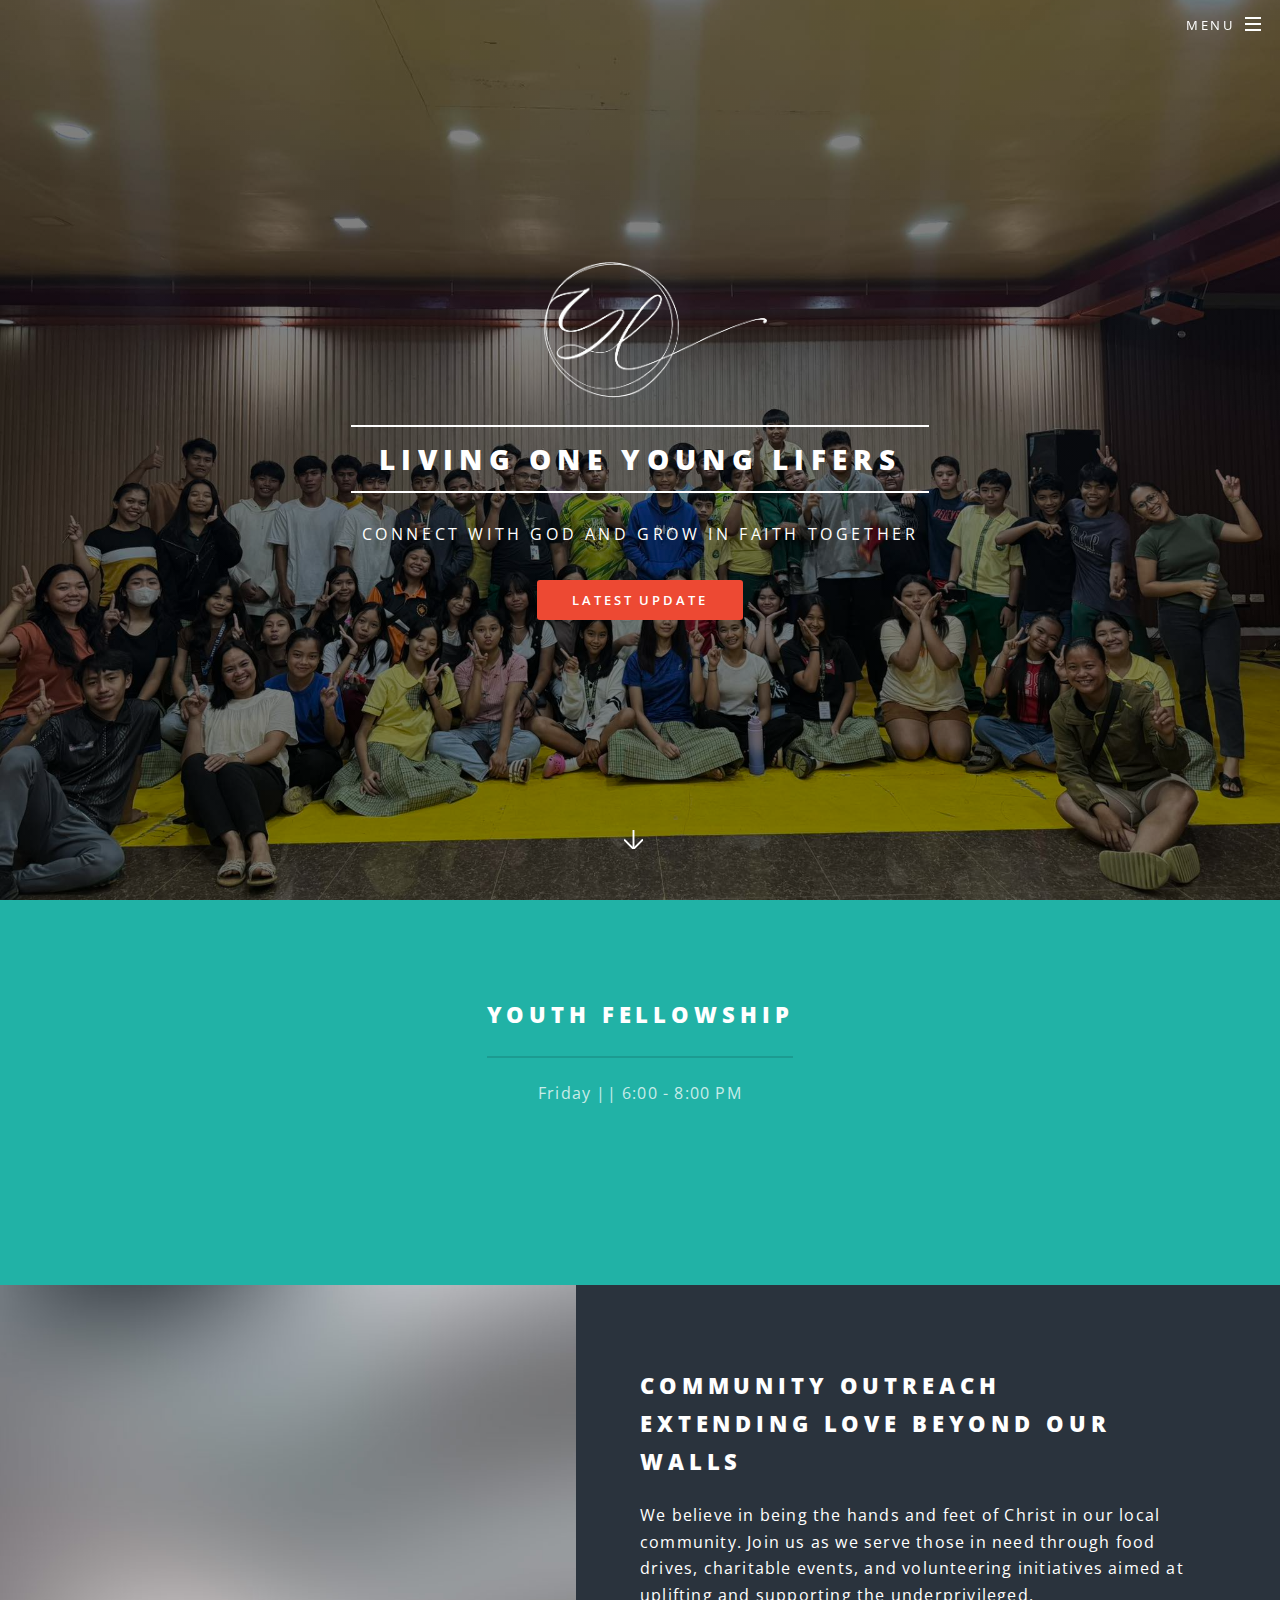
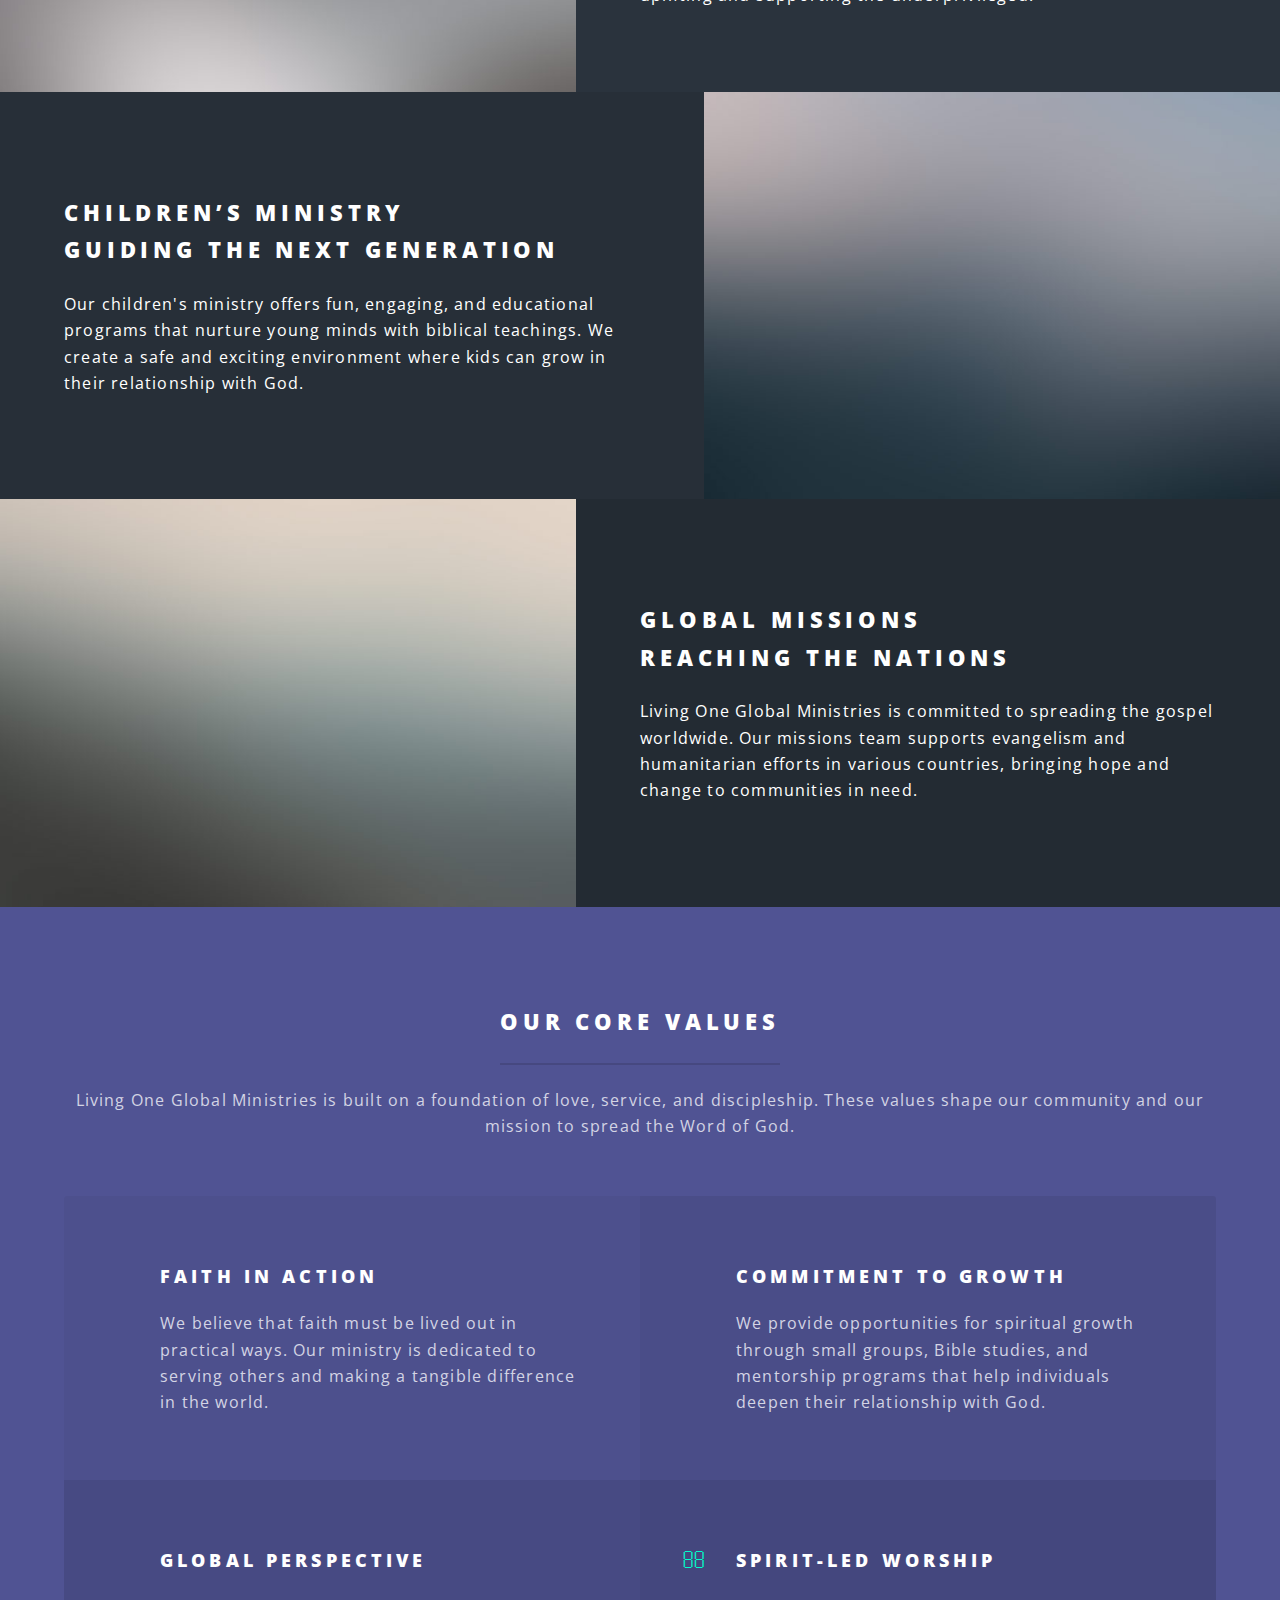
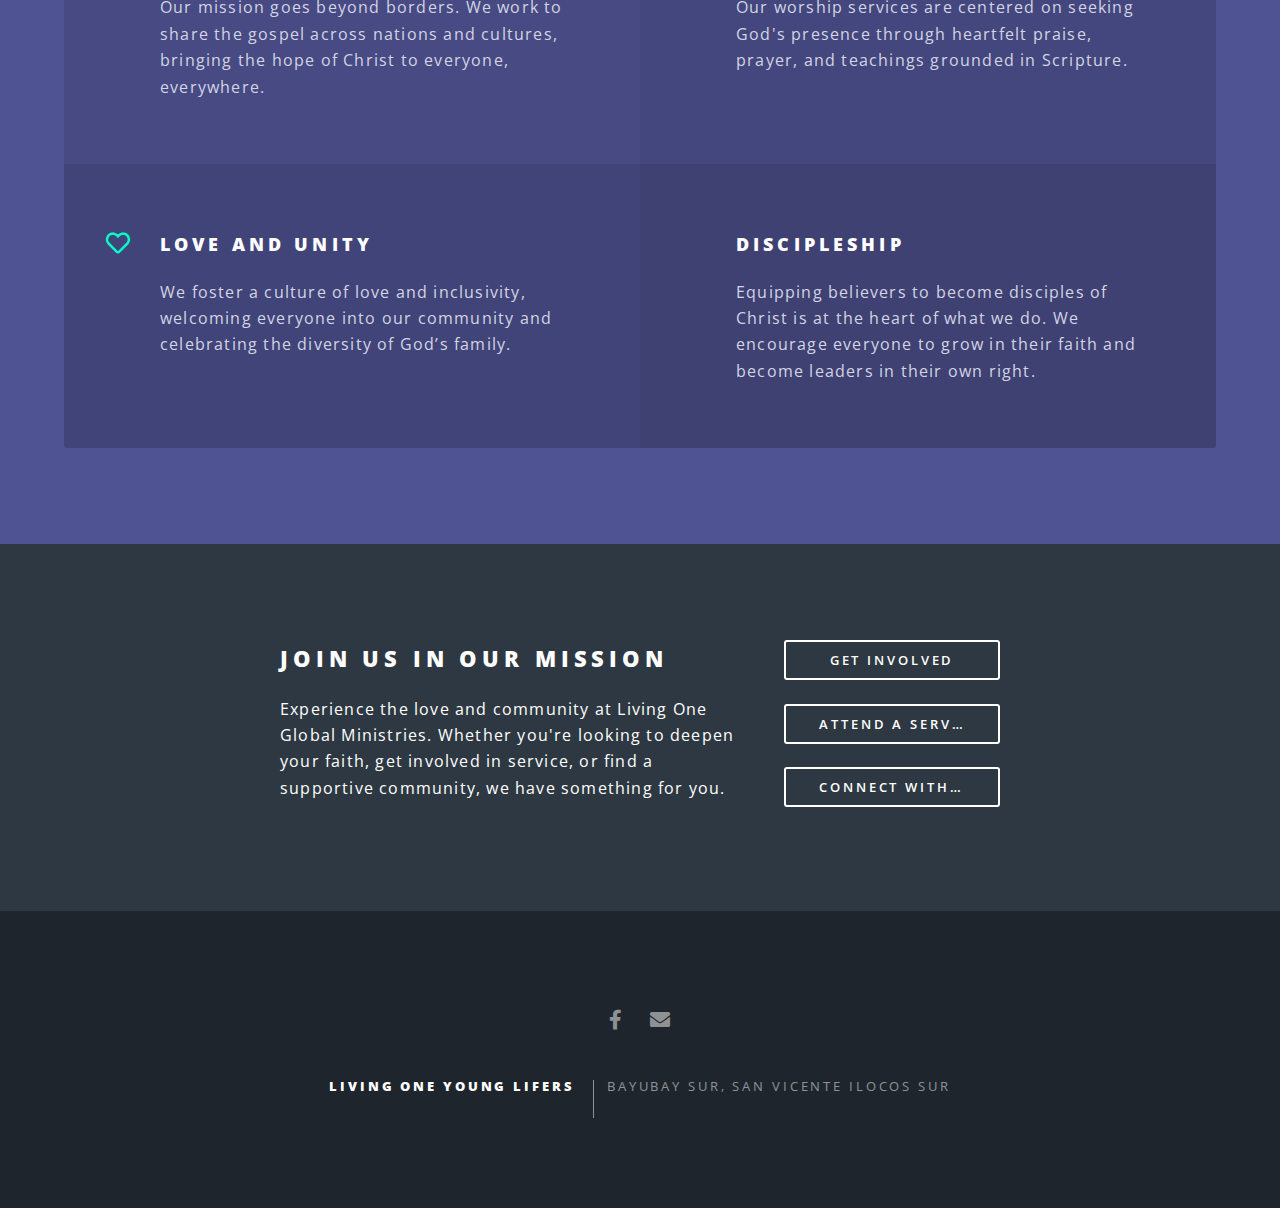
==== commit cb9f824f: "Update index.html" ====
--- a/index.html
+++ b/index.html
@@ -18,7 +18,7 @@
 
 				<!-- Header -->
 					<header id="header" class="alt">
-						<h1><a href="index.html">L1</a></h1>
+						<h1><a href="index.html">Younglifers</a></h1>
 						<nav id="nav">
 							<ul>
 								<li class="special">
@@ -154,7 +154,7 @@
 							<li><a href="#" class="icon solid fa-envelope"><span class="label">Email</span></a></li>
 						</ul>
 						<ul class="copyright">
-							<li><h4>Living One Global Ministries</h4></li>
+							<li><h4>Living One Young Lifers</h4></li>
 							<li><p>Bayubay Sur, San Vicente Ilocos Sur</p></li>
 						</ul>
 					</footer>
@@ -172,4 +172,4 @@
 			<script src="assets/js/main.js"></script>
 
 	</body>
-</html>+</html>
